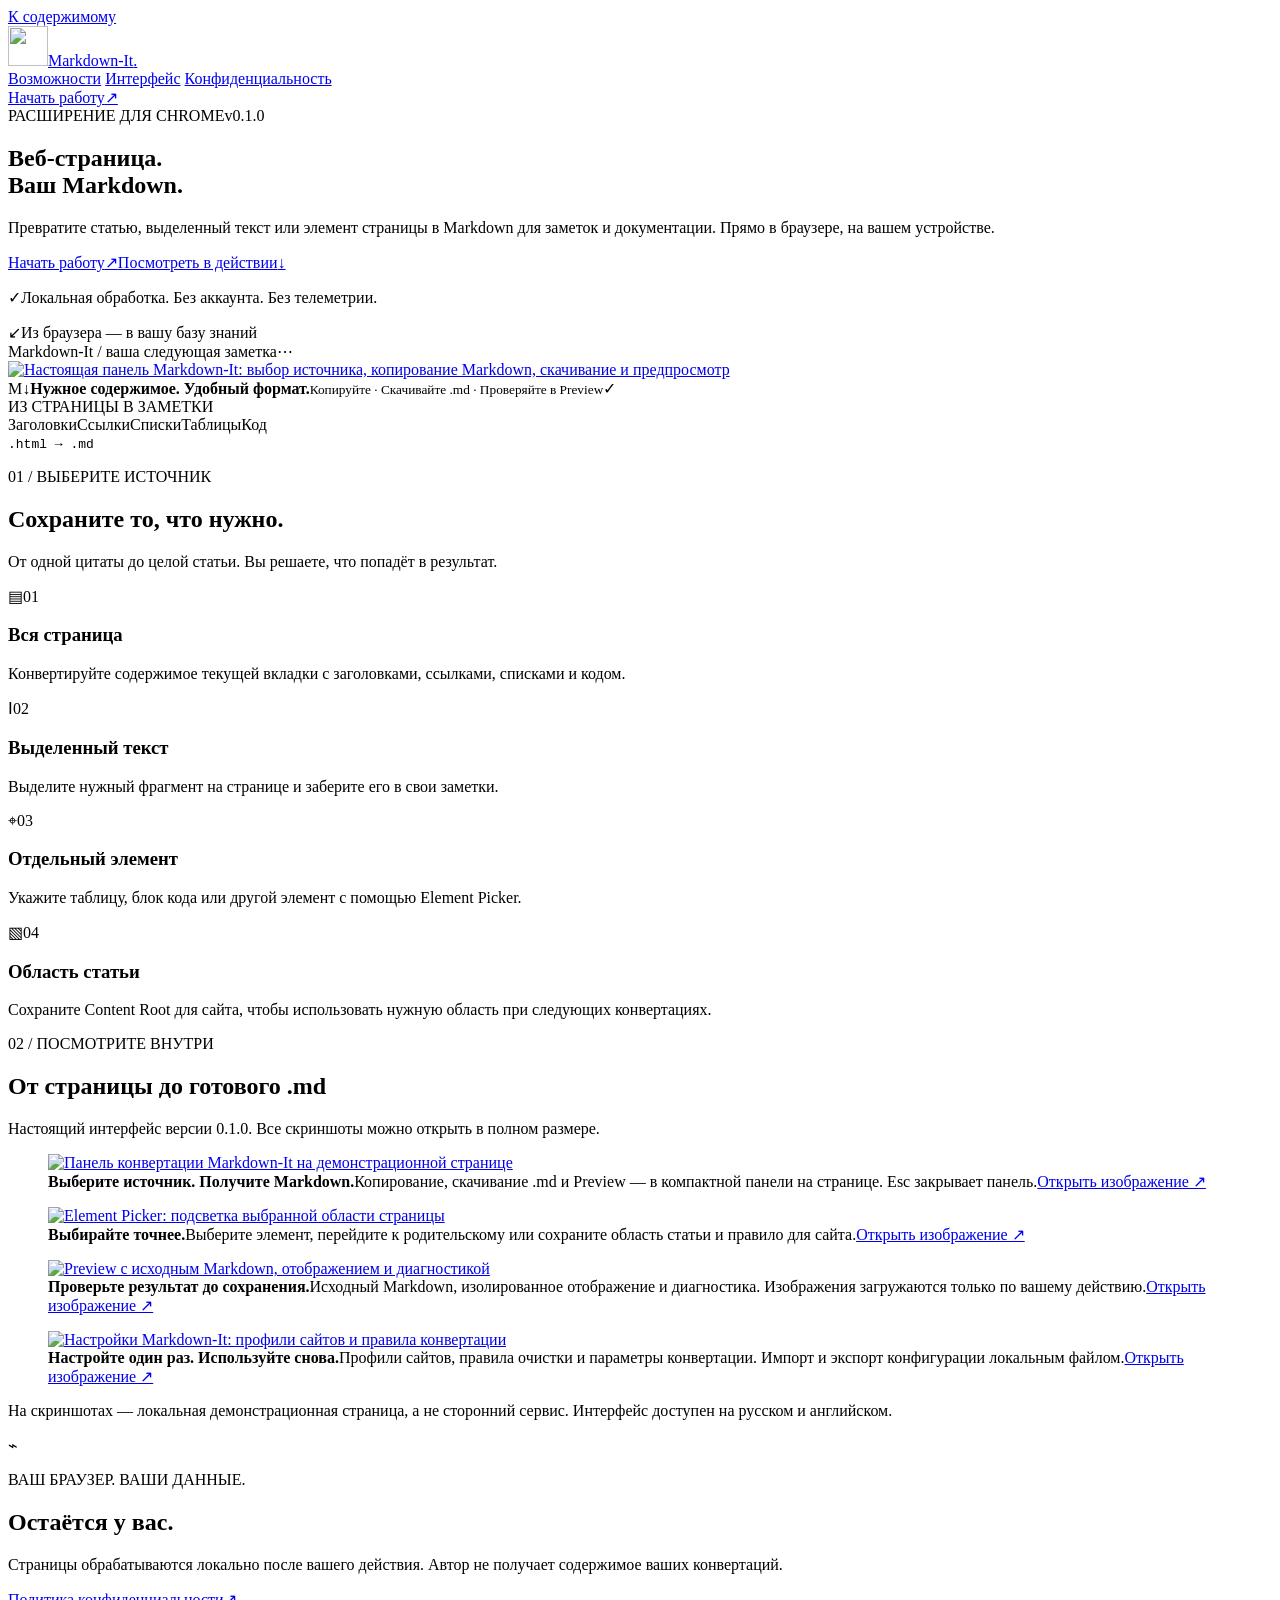
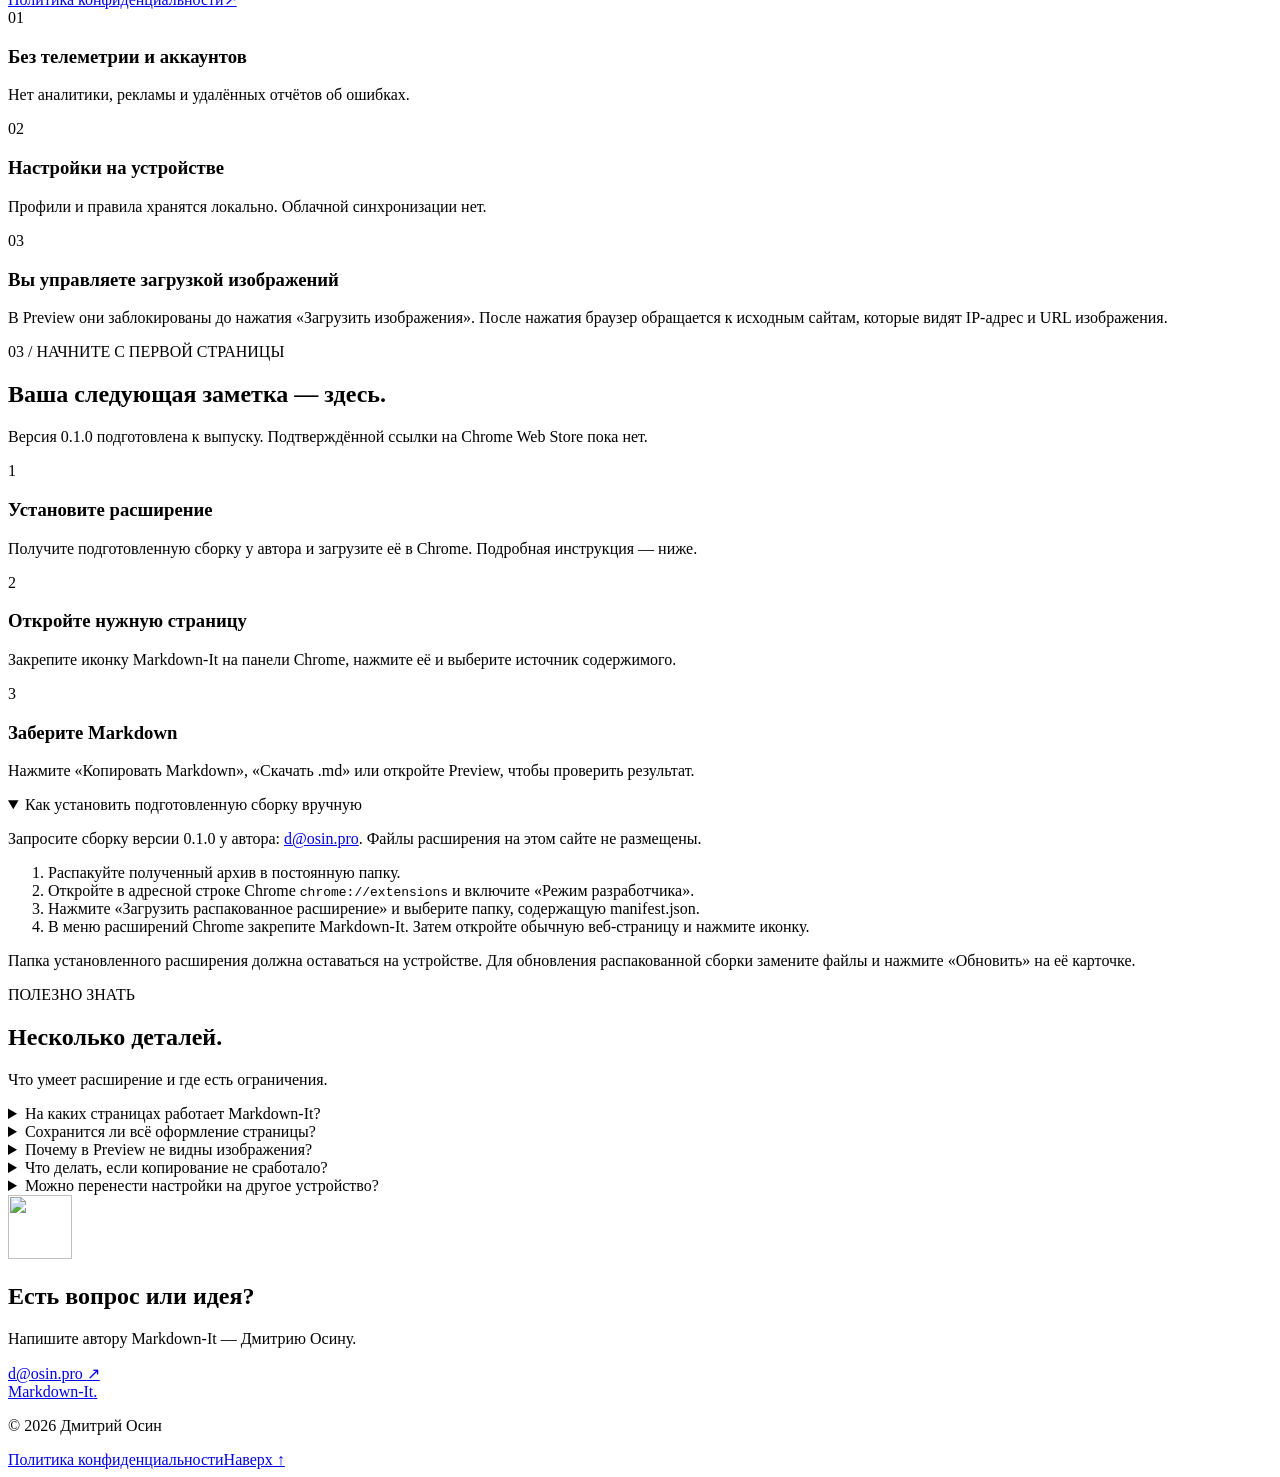
==== index.html @ b857418a "[+] first version" ====
<!doctype html>
<html lang="ru">
<head>
  <meta charset="utf-8">
  <meta name="viewport" content="width=device-width, initial-scale=1">
  <meta name="description" content="Markdown-It — Chrome-расширение для локального преобразования веб-страниц в Markdown. Выберите содержимое, скопируйте результат или сохраните .md.">
  <meta name="theme-color" content="#f9fafc">
  <meta name="color-scheme" content="light">
  <meta http-equiv="Content-Security-Policy" content="default-src 'self'; script-src 'self'; style-src 'self'; img-src 'self'; connect-src 'none'; object-src 'none'; base-uri 'none'; form-action 'none'">
  <meta name="referrer" content="no-referrer">
  <title>Markdown-It — веб-страницы в Markdown</title>
  <link rel="canonical" href="https://dmitry-osin.github.io/md-it/">
  <meta property="og:type" content="website">
  <meta property="og:site_name" content="Markdown-It">
  <meta property="og:title" content="Markdown-It — веб-страницы в Markdown">
  <meta property="og:description" content="Нужное содержимое страницы — в ваших заметках. Локально, по вашему действию, без телеметрии.">
  <meta property="og:url" content="https://dmitry-osin.github.io/md-it/">
  <meta property="og:locale" content="ru_RU">
  <meta property="og:locale:alternate" content="en_US">
  <meta property="og:image" content="https://dmitry-osin.github.io/md-it/assets/icon.png">
  <meta property="og:image:alt" content="Markdown-It">
  <meta name="twitter:card" content="summary">
  <link rel="icon" type="image/png" href="/md-it/assets/icon-128.png">
  <link rel="apple-touch-icon" href="/md-it/assets/icon-128.png">
  <link rel="stylesheet" href="/md-it/assets/site.css">
  <script src="/md-it/assets/site.js" defer></script>
</head>
<body data-page="home">
  <a class="skip-link" href="#main" data-ru="К содержимому" data-en="Skip to content">К содержимому</a>
  <header class="site-header wrap">
    <a class="brand" href="/md-it/" data-local-link><img src="/md-it/assets/icon-128.png" width="40" height="40" alt=""><span>Markdown-It<span class="brand-dot">.</span></span></a>
    <nav class="main-nav" aria-label="Основная навигация" data-aria-ru="Основная навигация" data-aria-en="Main navigation">
      <a href="#features" data-ru="Возможности" data-en="Features">Возможности</a>
      <a href="#interface" data-ru="Интерфейс" data-en="Interface">Интерфейс</a>
      <a href="/md-it/policy" data-local-link data-ru="Конфиденциальность" data-en="Privacy policy">Конфиденциальность</a>
    </nav>
    <div class="header-actions"><div class="language-switch" role="group" aria-label="Язык / Language" hidden><button type="button" data-language="ru" lang="ru" aria-pressed="true" aria-label="Русский">RU</button><button type="button" data-language="en" lang="en" aria-pressed="false" aria-label="English">EN</button></div><a class="button button-small header-cta" href="#install"><span data-ru="Начать работу" data-en="Get started">Начать работу</span><span aria-hidden="true">↗</span></a></div>
  </header>
  <main id="main" tabindex="-1">
    <section class="hero wrap" aria-labelledby="hero-title">
      <div class="hero-copy">
        <div class="eyebrow"><span class="status-dot" aria-hidden="true"></span><span data-ru="РАСШИРЕНИЕ ДЛЯ CHROME" data-en="CHROME EXTENSION">РАСШИРЕНИЕ ДЛЯ CHROME</span><span class="version">v0.1.0</span></div>
        <h1 id="hero-title"><span data-ru="Веб-страница." data-en="From web page.">Веб-страница.</span><br><span class="text-blue" data-ru="Ваш Markdown." data-en="To your Markdown.">Ваш Markdown.</span></h1>
        <p class="hero-description" data-ru="Превратите статью, выделенный текст или элемент страницы в Markdown для заметок и документации. Прямо в браузере, на вашем устройстве." data-en="Turn an article, a selected passage, or a page element into Markdown for your notes and documentation. Right in your browser, on your device.">Превратите статью, выделенный текст или элемент страницы в Markdown для заметок и документации. Прямо в браузере, на вашем устройстве.</p>
        <div class="hero-actions"><a class="button" href="#install"><span data-ru="Начать работу" data-en="Get started">Начать работу</span><span aria-hidden="true">↗</span></a><a class="text-link" href="#interface"><span data-ru="Посмотреть в действии" data-en="See how it works">Посмотреть в действии</span><span aria-hidden="true">↓</span></a></div>
        <p class="hero-note"><span aria-hidden="true">✓</span><span data-ru="Локальная обработка. Без аккаунта. Без телеметрии." data-en="Local processing. No account. No telemetry.">Локальная обработка. Без аккаунта. Без телеметрии.</span></p>
      </div>
      <div class="hero-visual">
        <div class="visual-label"><span aria-hidden="true">↙</span><span data-ru="Из браузера — в вашу базу знаний" data-en="From your browser to your knowledge base">Из браузера — в вашу базу знаний</span></div>
        <div class="browser-frame hero-frame"><div class="browser-top" aria-hidden="true"><span class="traffic"><i></i><i></i><i></i></span><span class="browser-address">Markdown-It / <span data-ru="ваша следующая заметка" data-en="your next note">ваша следующая заметка</span></span><span>⋯</span></div><a href="/md-it/assets/screenshots/ru/panel.png" data-shot-link="panel" class="screenshot-link" target="_blank" rel="noopener" aria-label="Открыть скриншот панели в полном размере" data-aria-ru="Открыть скриншот панели в полном размере" data-aria-en="Open the panel screenshot at full size"><img class="hero-shot" src="/md-it/assets/screenshots/ru/panel.png" data-shot="panel" width="1280" height="800" alt="Настоящая панель Markdown-It: выбор источника, копирование Markdown, скачивание и предпросмотр" data-alt-ru="Настоящая панель Markdown-It: выбор источника, копирование Markdown, скачивание и предпросмотр" data-alt-en="The real Markdown-It panel: source selection, Copy Markdown, Download, and Preview" fetchpriority="high"></a></div>
        <div class="output-tag"><span class="file-symbol" aria-hidden="true">M↓</span><span><strong data-ru="Нужное содержимое. Удобный формат." data-en="The content you need. A format you can use.">Нужное содержимое. Удобный формат.</strong><small data-ru="Копируйте · Скачивайте .md · Проверяйте в Preview" data-en="Copy · Download .md · Check in Preview">Копируйте · Скачивайте .md · Проверяйте в Preview</small></span><span class="tag-check" aria-hidden="true">✓</span></div>
      </div>
    </section>
    <div class="format-strip wrap"><span data-ru="ИЗ СТРАНИЦЫ В ЗАМЕТКИ" data-en="FROM PAGE TO NOTES">ИЗ СТРАНИЦЫ В ЗАМЕТКИ</span><div><span data-ru="Заголовки" data-en="Headings">Заголовки</span><span data-ru="Ссылки" data-en="Links">Ссылки</span><span data-ru="Списки" data-en="Lists">Списки</span><span data-ru="Таблицы" data-en="Tables">Таблицы</span><span data-ru="Код" data-en="Code">Код</span></div><code>.html <span aria-hidden="true">→</span> .md</code></div>

    <section class="section wrap" id="features" aria-labelledby="features-title">
      <div class="section-heading"><div><p class="eyebrow section-kicker" data-ru="01 / ВЫБЕРИТЕ ИСТОЧНИК" data-en="01 / CHOOSE YOUR SOURCE">01 / ВЫБЕРИТЕ ИСТОЧНИК</p><h2 id="features-title" data-ru="Сохраните то, что нужно." data-en="Keep what matters.">Сохраните то, что нужно.</h2></div><p data-ru="От одной цитаты до целой статьи. Вы решаете, что попадёт в результат." data-en="From a single quote to a whole article. You choose what makes it into the result.">От одной цитаты до целой статьи. Вы решаете, что попадёт в результат.</p></div>
      <div class="source-grid">
        <article class="source-item"><span class="source-icon" aria-hidden="true">▤</span><span class="item-number">01</span><h3 data-ru="Вся страница" data-en="The whole page">Вся страница</h3><p data-ru="Конвертируйте содержимое текущей вкладки с заголовками, ссылками, списками и кодом." data-en="Convert the current page, including headings, links, lists, and code.">Конвертируйте содержимое текущей вкладки с заголовками, ссылками, списками и кодом.</p></article>
        <article class="source-item"><span class="source-icon" aria-hidden="true">Ⅰ</span><span class="item-number">02</span><h3 data-ru="Выделенный текст" data-en="Selected text">Выделенный текст</h3><p data-ru="Выделите нужный фрагмент на странице и заберите его в свои заметки." data-en="Select a passage on the page and take it straight into your notes.">Выделите нужный фрагмент на странице и заберите его в свои заметки.</p></article>
        <article class="source-item"><span class="source-icon" aria-hidden="true">⌖</span><span class="item-number">03</span><h3 data-ru="Отдельный элемент" data-en="One element">Отдельный элемент</h3><p data-ru="Укажите таблицу, блок кода или другой элемент с помощью Element Picker." data-en="Point to a table, code block, or another element with the Element Picker.">Укажите таблицу, блок кода или другой элемент с помощью Element Picker.</p></article>
        <article class="source-item"><span class="source-icon" aria-hidden="true">▧</span><span class="item-number">04</span><h3 data-ru="Область статьи" data-en="The article area">Область статьи</h3><p data-ru="Сохраните Content Root для сайта, чтобы использовать нужную область при следующих конвертациях." data-en="Save a Content Root for a site and reuse that area in future conversions.">Сохраните Content Root для сайта, чтобы использовать нужную область при следующих конвертациях.</p></article>
      </div>
    </section>

    <section class="interface-section" id="interface" aria-labelledby="interface-title"><div class="wrap section">
      <div class="section-heading"><div><p class="eyebrow section-kicker" data-ru="02 / ПОСМОТРИТЕ ВНУТРИ" data-en="02 / TAKE A LOOK INSIDE">02 / ПОСМОТРИТЕ ВНУТРИ</p><h2 id="interface-title" data-ru="От страницы до готового .md" data-en="From a page to a ready-to-use .md">От страницы до готового .md</h2></div><p data-ru="Настоящий интерфейс версии 0.1.0. Все скриншоты можно открыть в полном размере." data-en="The actual version 0.1.0 interface. Open any screenshot to see it at full size.">Настоящий интерфейс версии 0.1.0. Все скриншоты можно открыть в полном размере.</p></div>
      <div class="demo-tabs" hidden aria-label="Скриншоты интерфейса" data-aria-ru="Скриншоты интерфейса" data-aria-en="Interface screenshots"><button id="tab-panel" type="button" data-demo="panel" aria-controls="demo-panel"><span>01</span> <span data-ru="Панель" data-en="Panel">Панель</span></button><button id="tab-picker" type="button" data-demo="picker" aria-controls="demo-picker"><span>02</span> <span>Element Picker</span></button><button id="tab-preview" type="button" data-demo="preview" aria-controls="demo-preview"><span>03</span> <span>Preview</span></button><button id="tab-options" type="button" data-demo="options" aria-controls="demo-options"><span>04</span> <span data-ru="Настройки" data-en="Settings">Настройки</span></button></div>
      <div class="demo-panels">
        <figure id="demo-panel" class="demo-panel" aria-labelledby="tab-panel"><a class="screenshot-link" href="/md-it/assets/screenshots/ru/panel.png" data-shot-link="panel" target="_blank" rel="noopener"><img src="/md-it/assets/screenshots/ru/panel.png" data-shot="panel" width="1280" height="800" alt="Панель конвертации Markdown-It на демонстрационной странице" data-alt-ru="Панель конвертации Markdown-It на демонстрационной странице" data-alt-en="Markdown-It conversion panel on the demonstration page" loading="lazy"></a><figcaption><strong data-ru="Выберите источник. Получите Markdown." data-en="Choose a source. Get your Markdown.">Выберите источник. Получите Markdown.</strong><span data-ru="Копирование, скачивание .md и Preview — в компактной панели на странице. Esc закрывает панель." data-en="Copy, Download .md, and Preview in a compact on-page panel. Press Esc to close it.">Копирование, скачивание .md и Preview — в компактной панели на странице. Esc закрывает панель.</span><a href="/md-it/assets/screenshots/ru/panel.png" data-shot-link="panel" target="_blank" rel="noopener" class="expand-label" data-ru="Открыть изображение ↗" data-en="Open image ↗">Открыть изображение ↗</a></figcaption></figure>
        <figure id="demo-picker" class="demo-panel" aria-labelledby="tab-picker"><a class="screenshot-link" href="/md-it/assets/screenshots/ru/picker.png" data-shot-link="picker" target="_blank" rel="noopener"><img src="/md-it/assets/screenshots/ru/picker.png" data-shot="picker" width="1280" height="800" alt="Element Picker: подсветка выбранной области страницы" data-alt-ru="Element Picker: подсветка выбранной области страницы" data-alt-en="Element Picker highlighting a selected page area" loading="lazy"></a><figcaption><strong data-ru="Выбирайте точнее." data-en="Make a precise selection.">Выбирайте точнее.</strong><span data-ru="Выберите элемент, перейдите к родительскому или сохраните область статьи и правило для сайта." data-en="Pick an element, move to its parent, or save an article area and a rule for the site.">Выберите элемент, перейдите к родительскому или сохраните область статьи и правило для сайта.</span><a href="/md-it/assets/screenshots/ru/picker.png" data-shot-link="picker" target="_blank" rel="noopener" class="expand-label" data-ru="Открыть изображение ↗" data-en="Open image ↗">Открыть изображение ↗</a></figcaption></figure>
        <figure id="demo-preview" class="demo-panel" aria-labelledby="tab-preview"><a class="screenshot-link" href="/md-it/assets/screenshots/ru/preview.png" data-shot-link="preview" target="_blank" rel="noopener"><img src="/md-it/assets/screenshots/ru/preview.png" data-shot="preview" width="1280" height="800" alt="Preview с исходным Markdown, отображением и диагностикой" data-alt-ru="Preview с исходным Markdown, отображением и диагностикой" data-alt-en="Preview with Markdown source, rendered view, and diagnostics" loading="lazy"></a><figcaption><strong data-ru="Проверьте результат до сохранения." data-en="Check the result before saving.">Проверьте результат до сохранения.</strong><span data-ru="Исходный Markdown, изолированное отображение и диагностика. Изображения загружаются только по вашему действию." data-en="Markdown source, an isolated rendered view, and diagnostics. Images load only when you request them.">Исходный Markdown, изолированное отображение и диагностика. Изображения загружаются только по вашему действию.</span><a href="/md-it/assets/screenshots/ru/preview.png" data-shot-link="preview" target="_blank" rel="noopener" class="expand-label" data-ru="Открыть изображение ↗" data-en="Open image ↗">Открыть изображение ↗</a></figcaption></figure>
        <figure id="demo-options" class="demo-panel" aria-labelledby="tab-options"><a class="screenshot-link" href="/md-it/assets/screenshots/ru/options.png" data-shot-link="options" target="_blank" rel="noopener"><img src="/md-it/assets/screenshots/ru/options.png" data-shot="options" width="1280" height="800" alt="Настройки Markdown-It: профили сайтов и правила конвертации" data-alt-ru="Настройки Markdown-It: профили сайтов и правила конвертации" data-alt-en="Markdown-It Settings: site profiles and conversion rules" loading="lazy"></a><figcaption><strong data-ru="Настройте один раз. Используйте снова." data-en="Set it up once. Use it again.">Настройте один раз. Используйте снова.</strong><span data-ru="Профили сайтов, правила очистки и параметры конвертации. Импорт и экспорт конфигурации локальным файлом." data-en="Site profiles, cleanup rules, and conversion preferences. Import and export your configuration as a local file.">Профили сайтов, правила очистки и параметры конвертации. Импорт и экспорт конфигурации локальным файлом.</span><a href="/md-it/assets/screenshots/ru/options.png" data-shot-link="options" target="_blank" rel="noopener" class="expand-label" data-ru="Открыть изображение ↗" data-en="Open image ↗">Открыть изображение ↗</a></figcaption></figure>
      </div>
      <p class="demo-note" data-ru="На скриншотах — локальная демонстрационная страница, а не сторонний сервис. Интерфейс доступен на русском и английском." data-en="Screenshots use a local demonstration page, not a third-party service. The interface is available in Russian and English.">На скриншотах — локальная демонстрационная страница, а не сторонний сервис. Интерфейс доступен на русском и английском.</p>
    </div></section>

    <section class="privacy-section wrap" aria-labelledby="privacy-title"><div class="privacy-intro"><span class="privacy-mark" aria-hidden="true">⌁</span><p class="eyebrow" data-ru="ВАШ БРАУЗЕР. ВАШИ ДАННЫЕ." data-en="YOUR BROWSER. YOUR DATA.">ВАШ БРАУЗЕР. ВАШИ ДАННЫЕ.</p><h2 id="privacy-title" data-ru="Остаётся у вас." data-en="It stays with you.">Остаётся у вас.</h2><p data-ru="Страницы обрабатываются локально после вашего действия. Автор не получает содержимое ваших конвертаций." data-en="Pages are processed locally after your action. The publisher does not receive the content you convert.">Страницы обрабатываются локально после вашего действия. Автор не получает содержимое ваших конвертаций.</p><a class="text-link" href="/md-it/policy" data-local-link><span data-ru="Политика конфиденциальности" data-en="Read the privacy policy">Политика конфиденциальности</span><span aria-hidden="true">↗</span></a></div><div class="privacy-facts"><article><span aria-hidden="true">01</span><div><h3 data-ru="Без телеметрии и аккаунтов" data-en="No telemetry or accounts">Без телеметрии и аккаунтов</h3><p data-ru="Нет аналитики, рекламы и удалённых отчётов об ошибках." data-en="No analytics, advertising, or remote error reporting.">Нет аналитики, рекламы и удалённых отчётов об ошибках.</p></div></article><article><span aria-hidden="true">02</span><div><h3 data-ru="Настройки на устройстве" data-en="Settings on your device">Настройки на устройстве</h3><p data-ru="Профили и правила хранятся локально. Облачной синхронизации нет." data-en="Profiles and rules are stored locally. There is no cloud sync.">Профили и правила хранятся локально. Облачной синхронизации нет.</p></div></article><article><span aria-hidden="true">03</span><div><h3 data-ru="Вы управляете загрузкой изображений" data-en="You control image loading">Вы управляете загрузкой изображений</h3><p data-ru="В Preview они заблокированы до нажатия «Загрузить изображения». После нажатия браузер обращается к исходным сайтам, которые видят IP-адрес и URL изображения." data-en="In Preview, images are blocked until you click Load images. Your browser then contacts their original hosts, which see your IP address and the image URL.">В Preview они заблокированы до нажатия «Загрузить изображения». После нажатия браузер обращается к исходным сайтам, которые видят IP-адрес и URL изображения.</p></div></article></div></section>

    <section class="section wrap" id="install" aria-labelledby="install-title"><div class="section-heading"><div><p class="eyebrow section-kicker" data-ru="03 / НАЧНИТЕ С ПЕРВОЙ СТРАНИЦЫ" data-en="03 / START WITH YOUR FIRST PAGE">03 / НАЧНИТЕ С ПЕРВОЙ СТРАНИЦЫ</p><h2 id="install-title" data-ru="Ваша следующая заметка — здесь." data-en="Your next note starts here.">Ваша следующая заметка — здесь.</h2></div><p data-ru="Версия 0.1.0 подготовлена к выпуску. Подтверждённой ссылки на Chrome Web Store пока нет." data-en="Version 0.1.0 is prepared for release. A verified Chrome Web Store link is not available yet.">Версия 0.1.0 подготовлена к выпуску. Подтверждённой ссылки на Chrome Web Store пока нет.</p></div>
      <div class="steps"><article><span class="step-number">1</span><h3 data-ru="Установите расширение" data-en="Install the extension">Установите расширение</h3><p data-ru="Получите подготовленную сборку у автора и загрузите её в Chrome. Подробная инструкция — ниже." data-en="Get the prepared build from the publisher and load it into Chrome. Follow the instructions below.">Получите подготовленную сборку у автора и загрузите её в Chrome. Подробная инструкция — ниже.</p></article><article><span class="step-number">2</span><h3 data-ru="Откройте нужную страницу" data-en="Open a web page">Откройте нужную страницу</h3><p data-ru="Закрепите иконку Markdown-It на панели Chrome, нажмите её и выберите источник содержимого." data-en="Pin Markdown-It to the Chrome toolbar, click its icon, and choose a content source.">Закрепите иконку Markdown-It на панели Chrome, нажмите её и выберите источник содержимого.</p></article><article><span class="step-number">3</span><h3 data-ru="Заберите Markdown" data-en="Take your Markdown">Заберите Markdown</h3><p data-ru="Нажмите «Копировать Markdown», «Скачать .md» или откройте Preview, чтобы проверить результат." data-en="Choose Copy Markdown, Download .md, or open Preview to inspect the result.">Нажмите «Копировать Markdown», «Скачать .md» или откройте Preview, чтобы проверить результат.</p></article></div>
      <details class="install-details" open><summary data-ru="Как установить подготовленную сборку вручную" data-en="How to install the prepared build manually">Как установить подготовленную сборку вручную</summary><div class="details-body"><p><span data-ru="Запросите сборку версии 0.1.0 у автора: " data-en="Request the version 0.1.0 build from the publisher: ">Запросите сборку версии 0.1.0 у автора: </span><a href="mailto:d@osin.pro">d@osin.pro</a><span data-ru=". Файлы расширения на этом сайте не размещены." data-en=". Extension files are not hosted on this site.">. Файлы расширения на этом сайте не размещены.</span></p><ol><li data-ru="Распакуйте полученный архив в постоянную папку." data-en="Extract the archive into a permanent folder.">Распакуйте полученный архив в постоянную папку.</li><li><span data-ru="Откройте в адресной строке Chrome " data-en="Enter this in the Chrome address bar: ">Откройте в адресной строке Chrome </span><code>chrome://extensions</code><span data-ru=" и включите «Режим разработчика»." data-en=" and enable Developer mode."> и включите «Режим разработчика».</span></li><li data-ru="Нажмите «Загрузить распакованное расширение» и выберите папку, содержащую manifest.json." data-en="Click Load unpacked and select the folder containing manifest.json.">Нажмите «Загрузить распакованное расширение» и выберите папку, содержащую manifest.json.</li><li data-ru="В меню расширений Chrome закрепите Markdown-It. Затем откройте обычную веб-страницу и нажмите иконку." data-en="Pin Markdown-It in the Chrome extensions menu. Then open a regular web page and click its icon.">В меню расширений Chrome закрепите Markdown-It. Затем откройте обычную веб-страницу и нажмите иконку.</li></ol><p class="muted" data-ru="Папка установленного расширения должна оставаться на устройстве. Для обновления распакованной сборки замените файлы и нажмите «Обновить» на её карточке." data-en="Keep the installed extension folder on your device. To update an unpacked build, replace its files and click Reload on its extension card.">Папка установленного расширения должна оставаться на устройстве. Для обновления распакованной сборки замените файлы и нажмите «Обновить» на её карточке.</p></div></details>
    </section>

    <section class="faq-section wrap section" aria-labelledby="faq-title"><div><p class="eyebrow section-kicker" data-ru="ПОЛЕЗНО ЗНАТЬ" data-en="GOOD TO KNOW">ПОЛЕЗНО ЗНАТЬ</p><h2 id="faq-title" data-ru="Несколько деталей." data-en="A few things to know.">Несколько деталей.</h2><p class="muted" data-ru="Что умеет расширение и где есть ограничения." data-en="What the extension can do, and where it has limits.">Что умеет расширение и где есть ограничения.</p></div><div class="faq-list">
      <details><summary data-ru="На каких страницах работает Markdown-It?" data-en="Which pages does Markdown-It work on?">На каких страницах работает Markdown-It?</summary><div class="details-body"><p data-ru="На обычных веб-страницах, к которым Chrome разрешает доступ после нажатия иконки. На защищённых страницах браузера, например chrome://, конвертация недоступна. Содержимое документов во вложенных iframe не читается." data-en="On regular web pages where Chrome allows access after you click the icon. Protected browser pages such as chrome:// cannot be converted. Documents inside embedded iframes are not read.">На обычных веб-страницах, к которым Chrome разрешает доступ после нажатия иконки. На защищённых страницах браузера, например chrome://, конвертация недоступна. Содержимое документов во вложенных iframe не читается.</p></div></details>
      <details><summary data-ru="Сохранится ли всё оформление страницы?" data-en="Will all page formatting be preserved?">Сохранится ли всё оформление страницы?</summary><div class="details-body"><p data-ru="Markdown сохраняет структуру содержимого, а не точный внешний вид сайта. Поддерживаются заголовки, ссылки, списки, код и таблицы. Сложные таблицы и неподдерживаемое оформление могут использовать очищенный HTML; особенности конвертации отражаются в диагностике. Правила сайта могут требовать обновления после изменения его вёрстки." data-en="Markdown preserves content structure rather than the exact appearance of a site. Headings, links, lists, code, and tables are supported. Complex tables and unsupported formatting may use sanitized HTML; diagnostics describe conversion issues. Site rules may need updating when a site's layout changes.">Markdown сохраняет структуру содержимого, а не точный внешний вид сайта. Поддерживаются заголовки, ссылки, списки, код и таблицы. Сложные таблицы и неподдерживаемое оформление могут использовать очищенный HTML; особенности конвертации отражаются в диагностике. Правила сайта могут требовать обновления после изменения его вёрстки.</p></div></details>
      <details><summary data-ru="Почему в Preview не видны изображения?" data-en="Why are images hidden in Preview?">Почему в Preview не видны изображения?</summary><div class="details-body"><p data-ru="Удалённые изображения заблокированы по умолчанию. Нажмите «Загрузить изображения», чтобы разрешить запросы к их исходным сайтам только в текущем Preview. Эти сайты получают обычные данные запроса, включая ваш IP-адрес и URL изображения; referrer не отправляется." data-en="Remote images are blocked by default. Click Load images to allow requests to their original hosts for the current Preview only. Those hosts receive ordinary request data, including your IP address and the image URL; no referrer is sent.">Удалённые изображения заблокированы по умолчанию. Нажмите «Загрузить изображения», чтобы разрешить запросы к их исходным сайтам только в текущем Preview. Эти сайты получают обычные данные запроса, включая ваш IP-адрес и URL изображения; referrer не отправляется.</p></div></details>
      <details><summary data-ru="Что делать, если копирование не сработало?" data-en="What if copying fails?">Что делать, если копирование не сработало?</summary><div class="details-body"><p data-ru="Браузер может отказать в доступе к системному буферу обмена. Откройте Preview для проверки результата или воспользуйтесь «Скачать .md»." data-en="The browser may refuse access to the system clipboard. Open Preview to inspect the result or use Download .md.">Браузер может отказать в доступе к системному буферу обмена. Откройте Preview для проверки результата или воспользуйтесь «Скачать .md».</p></div></details>
      <details><summary data-ru="Можно перенести настройки на другое устройство?" data-en="Can I move settings to another device?">Можно перенести настройки на другое устройство?</summary><div class="details-body"><p data-ru="Да, экспортируйте конфигурацию локальным файлом и импортируйте её на другом устройстве. Автоматической облачной синхронизации и фонового обхода сайтов нет. Расширение работает с выбранной вами текущей страницей по вашему действию." data-en="Yes. Export your configuration as a local file and import it on another device. There is no automatic cloud sync or background crawling. The extension works on the current page you choose, when you request it.">Да, экспортируйте конфигурацию локальным файлом и импортируйте её на другом устройстве. Автоматической облачной синхронизации и фонового обхода сайтов нет. Расширение работает с выбранной вами текущей страницей по вашему действию.</p></div></details>
    </div></section>
    <section class="contact-section wrap"><img src="/md-it/assets/icon-128.png" width="64" height="64" alt="" loading="lazy"><div><h2 data-ru="Есть вопрос или идея?" data-en="A question or an idea?">Есть вопрос или идея?</h2><p data-ru="Напишите автору Markdown-It — Дмитрию Осину." data-en="Get in touch with Dmitry Osin, the publisher of Markdown-It.">Напишите автору Markdown-It — Дмитрию Осину.</p></div><a class="text-link" href="mailto:d@osin.pro">d@osin.pro <span aria-hidden="true">↗</span></a></section>
  </main>
  <footer class="site-footer wrap"><a class="brand" href="/md-it/" data-local-link><span>Markdown-It<span class="brand-dot">.</span></span></a><p data-ru="© 2026 Дмитрий Осин" data-en="© 2026 Dmitry Osin">© 2026 Дмитрий Осин</p><a href="/md-it/policy" data-local-link data-ru="Политика конфиденциальности" data-en="Privacy policy">Политика конфиденциальности</a><a href="#main" data-ru="Наверх ↑" data-en="Back to top ↑">Наверх ↑</a></footer>
</body>
</html>
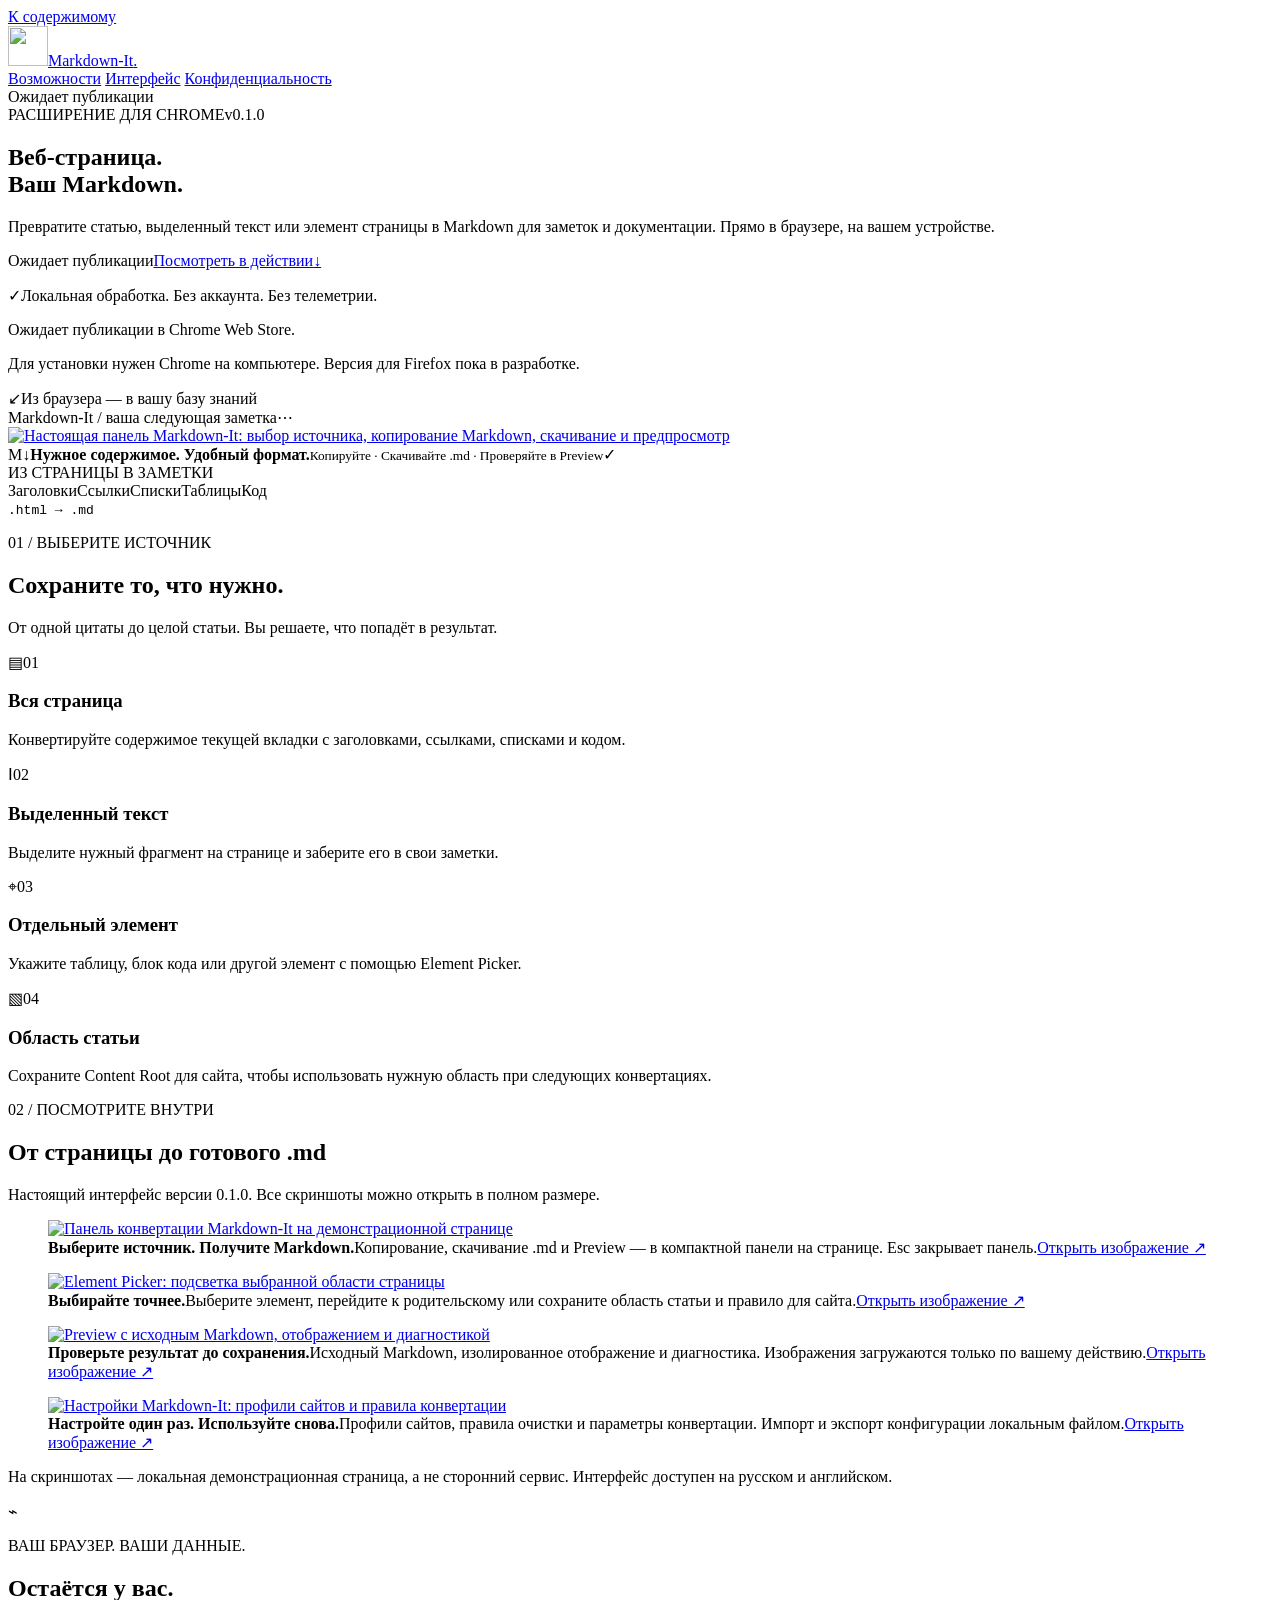
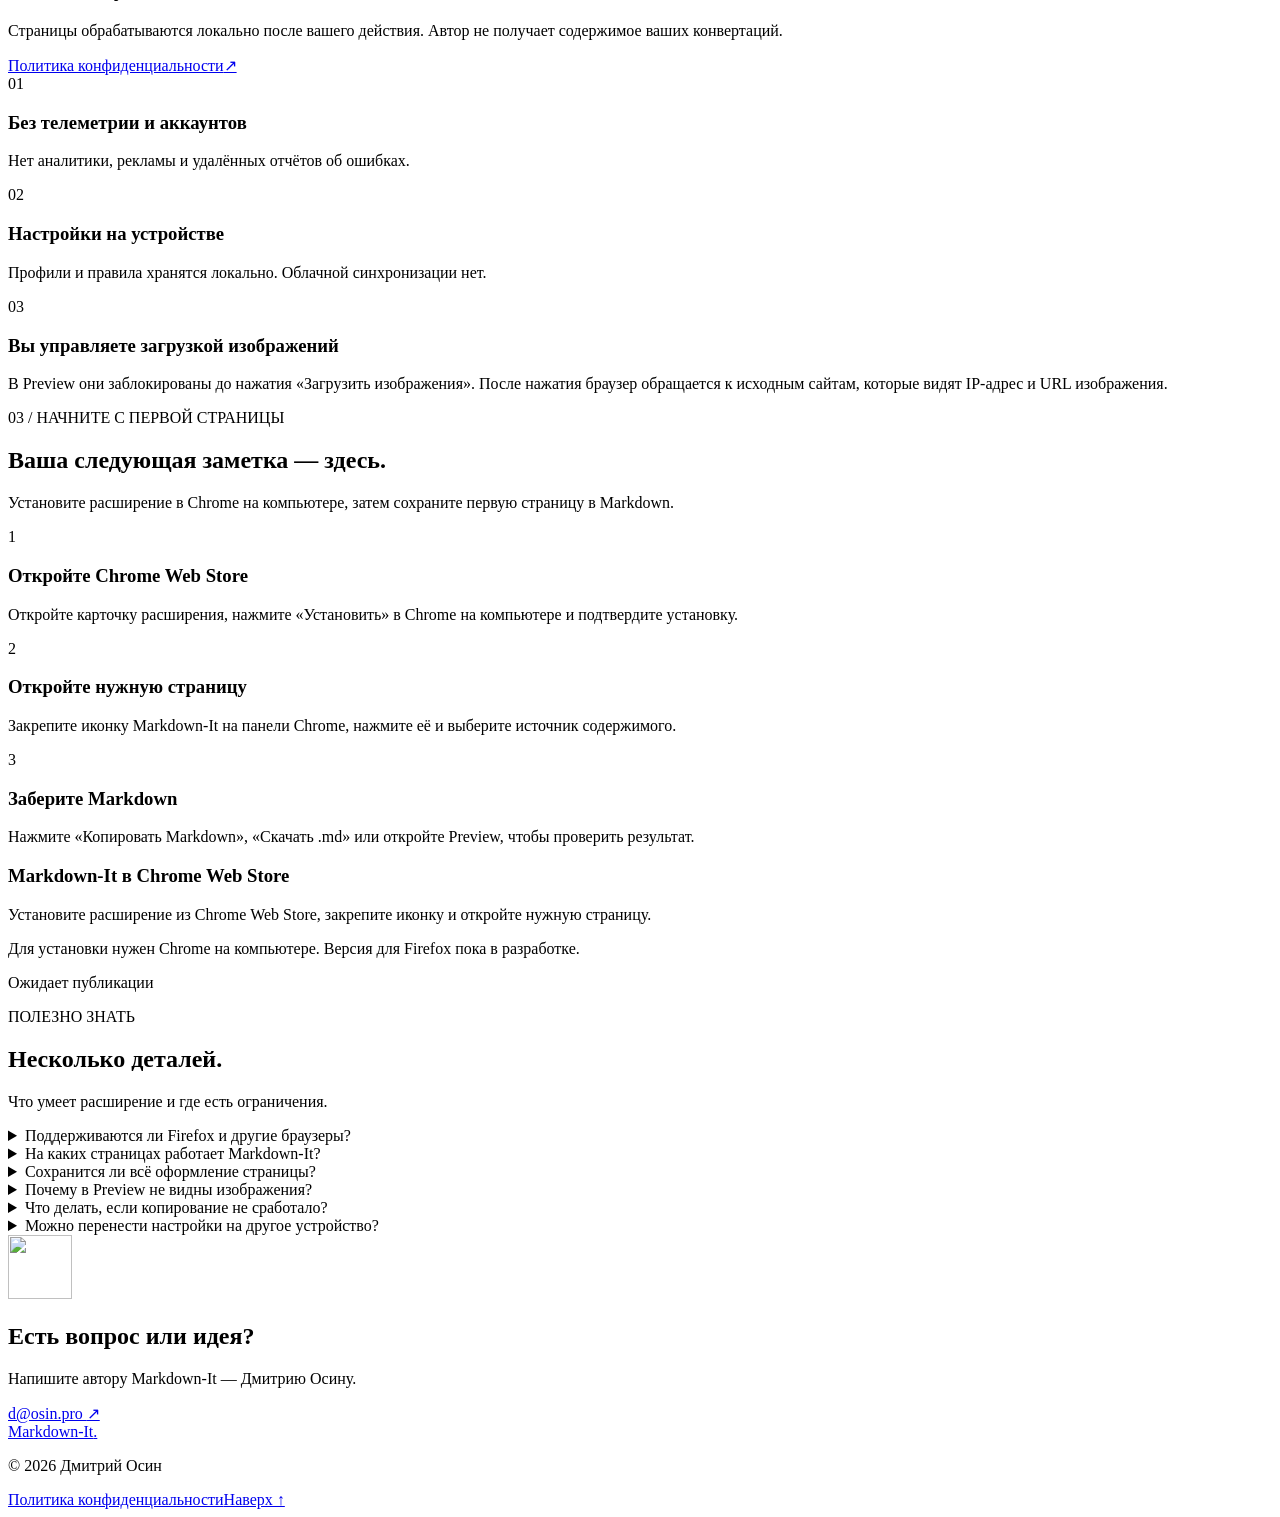
==== commit 4f04cb43: "[+] link to extension" ====
--- a/index.html
+++ b/index.html
@@ -6,7 +6,7 @@
   <meta name="description" content="Markdown-It — Chrome-расширение для локального преобразования веб-страниц в Markdown. Выберите содержимое, скопируйте результат или сохраните .md.">
   <meta name="theme-color" content="#f9fafc">
   <meta name="color-scheme" content="light">
-  <meta http-equiv="Content-Security-Policy" content="default-src 'self'; script-src 'self'; style-src 'self'; img-src 'self'; connect-src 'none'; object-src 'none'; base-uri 'none'; form-action 'none'">
+  <meta http-equiv="Content-Security-Policy" content="default-src 'self'; script-src 'self'; style-src 'self'; img-src 'self'; connect-src 'self'; object-src 'none'; base-uri 'none'; form-action 'none'">
   <meta name="referrer" content="no-referrer">
   <title>Markdown-It — веб-страницы в Markdown</title>
   <link rel="canonical" href="https://dmitry-osin.github.io/md-it/">
@@ -34,7 +34,7 @@
       <a href="#interface" data-ru="Интерфейс" data-en="Interface">Интерфейс</a>
       <a href="/md-it/policy" data-local-link data-ru="Конфиденциальность" data-en="Privacy policy">Конфиденциальность</a>
     </nav>
-    <div class="header-actions"><div class="language-switch" role="group" aria-label="Язык / Language" hidden><button type="button" data-language="ru" lang="ru" aria-pressed="true" aria-label="Русский">RU</button><button type="button" data-language="en" lang="en" aria-pressed="false" aria-label="English">EN</button></div><a class="button button-small header-cta" href="#install"><span data-ru="Начать работу" data-en="Get started">Начать работу</span><span aria-hidden="true">↗</span></a></div>
+    <div class="header-actions"><div class="language-switch" role="group" aria-label="Язык / Language" hidden><button type="button" data-language="ru" lang="ru" aria-pressed="true" aria-label="Русский">RU</button><button type="button" data-language="en" lang="en" aria-pressed="false" aria-label="English">EN</button></div><span class="pending-store pending-store-small header-cta" data-store-pending data-ru="Ожидает публикации" data-en="Awaiting publication">Ожидает публикации</span><a class="button button-small header-cta" href="https://chromewebstore.google.com/detail/pbajjhnmfaopgjblomoecaaokihjajli" rel="noopener" data-store-link hidden><span data-install-label data-ru="Установить в Chrome" data-en="Add to Chrome">Установить в Chrome</span><span aria-hidden="true">↗</span></a></div>
   </header>
   <main id="main" tabindex="-1">
     <section class="hero wrap" aria-labelledby="hero-title">
@@ -42,8 +42,11 @@
         <div class="eyebrow"><span class="status-dot" aria-hidden="true"></span><span data-ru="РАСШИРЕНИЕ ДЛЯ CHROME" data-en="CHROME EXTENSION">РАСШИРЕНИЕ ДЛЯ CHROME</span><span class="version">v0.1.0</span></div>
         <h1 id="hero-title"><span data-ru="Веб-страница." data-en="From web page.">Веб-страница.</span><br><span class="text-blue" data-ru="Ваш Markdown." data-en="To your Markdown.">Ваш Markdown.</span></h1>
         <p class="hero-description" data-ru="Превратите статью, выделенный текст или элемент страницы в Markdown для заметок и документации. Прямо в браузере, на вашем устройстве." data-en="Turn an article, a selected passage, or a page element into Markdown for your notes and documentation. Right in your browser, on your device.">Превратите статью, выделенный текст или элемент страницы в Markdown для заметок и документации. Прямо в браузере, на вашем устройстве.</p>
-        <div class="hero-actions"><a class="button" href="#install"><span data-ru="Начать работу" data-en="Get started">Начать работу</span><span aria-hidden="true">↗</span></a><a class="text-link" href="#interface"><span data-ru="Посмотреть в действии" data-en="See how it works">Посмотреть в действии</span><span aria-hidden="true">↓</span></a></div>
+        <div class="hero-actions"><span class="pending-store" data-store-pending data-ru="Ожидает публикации" data-en="Awaiting publication">Ожидает публикации</span><a class="button" href="https://chromewebstore.google.com/detail/pbajjhnmfaopgjblomoecaaokihjajli" rel="noopener" data-store-link hidden aria-describedby="store-status hero-browser-note"><span data-install-label data-ru="Установить в Chrome" data-en="Add to Chrome">Установить в Chrome</span><span aria-hidden="true">↗</span></a><a class="text-link" href="#interface"><span data-ru="Посмотреть в действии" data-en="See how it works">Посмотреть в действии</span><span aria-hidden="true">↓</span></a></div>
         <p class="hero-note"><span aria-hidden="true">✓</span><span data-ru="Локальная обработка. Без аккаунта. Без телеметрии." data-en="Local processing. No account. No telemetry.">Локальная обработка. Без аккаунта. Без телеметрии.</span></p>
+
+        <p class="store-status" id="store-status" data-store-status role="status" data-ru="Ожидает публикации в Chrome Web Store." data-en="Awaiting publication in the Chrome Web Store.">Ожидает публикации в Chrome Web Store.</p>
+        <p class="browser-note" id="hero-browser-note" data-browser-note data-ru="Для установки нужен Chrome на компьютере. Версия для Firefox пока в разработке." data-en="Installation requires desktop Chrome. The Firefox version is still in development.">Для установки нужен Chrome на компьютере. Версия для Firefox пока в разработке.</p>
       </div>
       <div class="hero-visual">
         <div class="visual-label"><span aria-hidden="true">↙</span><span data-ru="Из браузера — в вашу базу знаний" data-en="From your browser to your knowledge base">Из браузера — в вашу базу знаний</span></div>
@@ -77,12 +80,18 @@
 
     <section class="privacy-section wrap" aria-labelledby="privacy-title"><div class="privacy-intro"><span class="privacy-mark" aria-hidden="true">⌁</span><p class="eyebrow" data-ru="ВАШ БРАУЗЕР. ВАШИ ДАННЫЕ." data-en="YOUR BROWSER. YOUR DATA.">ВАШ БРАУЗЕР. ВАШИ ДАННЫЕ.</p><h2 id="privacy-title" data-ru="Остаётся у вас." data-en="It stays with you.">Остаётся у вас.</h2><p data-ru="Страницы обрабатываются локально после вашего действия. Автор не получает содержимое ваших конвертаций." data-en="Pages are processed locally after your action. The publisher does not receive the content you convert.">Страницы обрабатываются локально после вашего действия. Автор не получает содержимое ваших конвертаций.</p><a class="text-link" href="/md-it/policy" data-local-link><span data-ru="Политика конфиденциальности" data-en="Read the privacy policy">Политика конфиденциальности</span><span aria-hidden="true">↗</span></a></div><div class="privacy-facts"><article><span aria-hidden="true">01</span><div><h3 data-ru="Без телеметрии и аккаунтов" data-en="No telemetry or accounts">Без телеметрии и аккаунтов</h3><p data-ru="Нет аналитики, рекламы и удалённых отчётов об ошибках." data-en="No analytics, advertising, or remote error reporting.">Нет аналитики, рекламы и удалённых отчётов об ошибках.</p></div></article><article><span aria-hidden="true">02</span><div><h3 data-ru="Настройки на устройстве" data-en="Settings on your device">Настройки на устройстве</h3><p data-ru="Профили и правила хранятся локально. Облачной синхронизации нет." data-en="Profiles and rules are stored locally. There is no cloud sync.">Профили и правила хранятся локально. Облачной синхронизации нет.</p></div></article><article><span aria-hidden="true">03</span><div><h3 data-ru="Вы управляете загрузкой изображений" data-en="You control image loading">Вы управляете загрузкой изображений</h3><p data-ru="В Preview они заблокированы до нажатия «Загрузить изображения». После нажатия браузер обращается к исходным сайтам, которые видят IP-адрес и URL изображения." data-en="In Preview, images are blocked until you click Load images. Your browser then contacts their original hosts, which see your IP address and the image URL.">В Preview они заблокированы до нажатия «Загрузить изображения». После нажатия браузер обращается к исходным сайтам, которые видят IP-адрес и URL изображения.</p></div></article></div></section>
 
-    <section class="section wrap" id="install" aria-labelledby="install-title"><div class="section-heading"><div><p class="eyebrow section-kicker" data-ru="03 / НАЧНИТЕ С ПЕРВОЙ СТРАНИЦЫ" data-en="03 / START WITH YOUR FIRST PAGE">03 / НАЧНИТЕ С ПЕРВОЙ СТРАНИЦЫ</p><h2 id="install-title" data-ru="Ваша следующая заметка — здесь." data-en="Your next note starts here.">Ваша следующая заметка — здесь.</h2></div><p data-ru="Версия 0.1.0 подготовлена к выпуску. Подтверждённой ссылки на Chrome Web Store пока нет." data-en="Version 0.1.0 is prepared for release. A verified Chrome Web Store link is not available yet.">Версия 0.1.0 подготовлена к выпуску. Подтверждённой ссылки на Chrome Web Store пока нет.</p></div>
-      <div class="steps"><article><span class="step-number">1</span><h3 data-ru="Установите расширение" data-en="Install the extension">Установите расширение</h3><p data-ru="Получите подготовленную сборку у автора и загрузите её в Chrome. Подробная инструкция — ниже." data-en="Get the prepared build from the publisher and load it into Chrome. Follow the instructions below.">Получите подготовленную сборку у автора и загрузите её в Chrome. Подробная инструкция — ниже.</p></article><article><span class="step-number">2</span><h3 data-ru="Откройте нужную страницу" data-en="Open a web page">Откройте нужную страницу</h3><p data-ru="Закрепите иконку Markdown-It на панели Chrome, нажмите её и выберите источник содержимого." data-en="Pin Markdown-It to the Chrome toolbar, click its icon, and choose a content source.">Закрепите иконку Markdown-It на панели Chrome, нажмите её и выберите источник содержимого.</p></article><article><span class="step-number">3</span><h3 data-ru="Заберите Markdown" data-en="Take your Markdown">Заберите Markdown</h3><p data-ru="Нажмите «Копировать Markdown», «Скачать .md» или откройте Preview, чтобы проверить результат." data-en="Choose Copy Markdown, Download .md, or open Preview to inspect the result.">Нажмите «Копировать Markdown», «Скачать .md» или откройте Preview, чтобы проверить результат.</p></article></div>
-      <details class="install-details" open><summary data-ru="Как установить подготовленную сборку вручную" data-en="How to install the prepared build manually">Как установить подготовленную сборку вручную</summary><div class="details-body"><p><span data-ru="Запросите сборку версии 0.1.0 у автора: " data-en="Request the version 0.1.0 build from the publisher: ">Запросите сборку версии 0.1.0 у автора: </span><a href="mailto:d@osin.pro">d@osin.pro</a><span data-ru=". Файлы расширения на этом сайте не размещены." data-en=". Extension files are not hosted on this site.">. Файлы расширения на этом сайте не размещены.</span></p><ol><li data-ru="Распакуйте полученный архив в постоянную папку." data-en="Extract the archive into a permanent folder.">Распакуйте полученный архив в постоянную папку.</li><li><span data-ru="Откройте в адресной строке Chrome " data-en="Enter this in the Chrome address bar: ">Откройте в адресной строке Chrome </span><code>chrome://extensions</code><span data-ru=" и включите «Режим разработчика»." data-en=" and enable Developer mode."> и включите «Режим разработчика».</span></li><li data-ru="Нажмите «Загрузить распакованное расширение» и выберите папку, содержащую manifest.json." data-en="Click Load unpacked and select the folder containing manifest.json.">Нажмите «Загрузить распакованное расширение» и выберите папку, содержащую manifest.json.</li><li data-ru="В меню расширений Chrome закрепите Markdown-It. Затем откройте обычную веб-страницу и нажмите иконку." data-en="Pin Markdown-It in the Chrome extensions menu. Then open a regular web page and click its icon.">В меню расширений Chrome закрепите Markdown-It. Затем откройте обычную веб-страницу и нажмите иконку.</li></ol><p class="muted" data-ru="Папка установленного расширения должна оставаться на устройстве. Для обновления распакованной сборки замените файлы и нажмите «Обновить» на её карточке." data-en="Keep the installed extension folder on your device. To update an unpacked build, replace its files and click Reload on its extension card.">Папка установленного расширения должна оставаться на устройстве. Для обновления распакованной сборки замените файлы и нажмите «Обновить» на её карточке.</p></div></details>
+    <section class="section wrap" id="install" aria-labelledby="install-title">
+      <div class="section-heading"><div><p class="eyebrow section-kicker" data-ru="03 / НАЧНИТЕ С ПЕРВОЙ СТРАНИЦЫ" data-en="03 / START WITH YOUR FIRST PAGE">03 / НАЧНИТЕ С ПЕРВОЙ СТРАНИЦЫ</p><h2 id="install-title" data-ru="Ваша следующая заметка — здесь." data-en="Your next note starts here.">Ваша следующая заметка — здесь.</h2></div><p data-ru="Установите расширение в Chrome на компьютере, затем сохраните первую страницу в Markdown." data-en="Install the extension in desktop Chrome, then save your first page as Markdown.">Установите расширение в Chrome на компьютере, затем сохраните первую страницу в Markdown.</p></div>
+      <div class="steps">
+        <article><span class="step-number">1</span><h3 data-ru="Откройте Chrome Web Store" data-en="Open the Chrome Web Store">Откройте Chrome Web Store</h3><p data-ru="Откройте карточку расширения, нажмите «Установить» в Chrome на компьютере и подтвердите установку." data-en="Open the extension listing, click Add to Chrome in desktop Chrome, and confirm the installation.">Откройте карточку расширения, нажмите «Установить» в Chrome на компьютере и подтвердите установку.</p></article>
+        <article><span class="step-number">2</span><h3 data-ru="Откройте нужную страницу" data-en="Open a web page">Откройте нужную страницу</h3><p data-ru="Закрепите иконку Markdown-It на панели Chrome, нажмите её и выберите источник содержимого." data-en="Pin Markdown-It to the Chrome toolbar, click its icon, and choose a content source.">Закрепите иконку Markdown-It на панели Chrome, нажмите её и выберите источник содержимого.</p></article>
+        <article><span class="step-number">3</span><h3 data-ru="Заберите Markdown" data-en="Take your Markdown">Заберите Markdown</h3><p data-ru="Нажмите «Копировать Markdown», «Скачать .md» или откройте Preview, чтобы проверить результат." data-en="Choose Copy Markdown, Download .md, or open Preview to inspect the result.">Нажмите «Копировать Markdown», «Скачать .md» или откройте Preview, чтобы проверить результат.</p></article>
+      </div>
+      <div class="store-install"><div><h3 data-ru="Markdown-It в Chrome Web Store" data-en="Markdown-It in the Chrome Web Store">Markdown-It в Chrome Web Store</h3><p data-ru="Установите расширение из Chrome Web Store, закрепите иконку и откройте нужную страницу." data-en="Install the extension from the Chrome Web Store, pin its icon, and open a web page.">Установите расширение из Chrome Web Store, закрепите иконку и откройте нужную страницу.</p><p class="browser-note" id="install-browser-note" data-browser-note data-ru="Для установки нужен Chrome на компьютере. Версия для Firefox пока в разработке." data-en="Installation requires desktop Chrome. The Firefox version is still in development.">Для установки нужен Chrome на компьютере. Версия для Firefox пока в разработке.</p></div><span class="pending-store" data-store-pending data-ru="Ожидает публикации" data-en="Awaiting publication">Ожидает публикации</span><a class="button" href="https://chromewebstore.google.com/detail/pbajjhnmfaopgjblomoecaaokihjajli" rel="noopener" data-store-link hidden aria-describedby="install-browser-note"><span data-install-label data-ru="Установить в Chrome" data-en="Add to Chrome">Установить в Chrome</span><span aria-hidden="true">↗</span></a></div>
     </section>
 
     <section class="faq-section wrap section" aria-labelledby="faq-title"><div><p class="eyebrow section-kicker" data-ru="ПОЛЕЗНО ЗНАТЬ" data-en="GOOD TO KNOW">ПОЛЕЗНО ЗНАТЬ</p><h2 id="faq-title" data-ru="Несколько деталей." data-en="A few things to know.">Несколько деталей.</h2><p class="muted" data-ru="Что умеет расширение и где есть ограничения." data-en="What the extension can do, and where it has limits.">Что умеет расширение и где есть ограничения.</p></div><div class="faq-list">
+      <details><summary data-ru="Поддерживаются ли Firefox и другие браузеры?" data-en="Are Firefox and other browsers supported?">Поддерживаются ли Firefox и другие браузеры?</summary><div class="details-body"><p data-ru="Версия для Firefox пока в разработке. Текущая версия предназначена для Chrome на компьютере. Совместимость с другими браузерами Chromium не гарантируется; на телефоне откройте эту страницу позже на компьютере." data-en="The Firefox version is still in development. The current version is intended for desktop Chrome. Compatibility with other Chromium browsers is not guaranteed; on a phone, open this page later on your computer.">Версия для Firefox пока в разработке. Текущая версия предназначена для Chrome на компьютере. Совместимость с другими браузерами Chromium не гарантируется; на телефоне откройте эту страницу позже на компьютере.</p></div></details>
       <details><summary data-ru="На каких страницах работает Markdown-It?" data-en="Which pages does Markdown-It work on?">На каких страницах работает Markdown-It?</summary><div class="details-body"><p data-ru="На обычных веб-страницах, к которым Chrome разрешает доступ после нажатия иконки. На защищённых страницах браузера, например chrome://, конвертация недоступна. Содержимое документов во вложенных iframe не читается." data-en="On regular web pages where Chrome allows access after you click the icon. Protected browser pages such as chrome:// cannot be converted. Documents inside embedded iframes are not read.">На обычных веб-страницах, к которым Chrome разрешает доступ после нажатия иконки. На защищённых страницах браузера, например chrome://, конвертация недоступна. Содержимое документов во вложенных iframe не читается.</p></div></details>
       <details><summary data-ru="Сохранится ли всё оформление страницы?" data-en="Will all page formatting be preserved?">Сохранится ли всё оформление страницы?</summary><div class="details-body"><p data-ru="Markdown сохраняет структуру содержимого, а не точный внешний вид сайта. Поддерживаются заголовки, ссылки, списки, код и таблицы. Сложные таблицы и неподдерживаемое оформление могут использовать очищенный HTML; особенности конвертации отражаются в диагностике. Правила сайта могут требовать обновления после изменения его вёрстки." data-en="Markdown preserves content structure rather than the exact appearance of a site. Headings, links, lists, code, and tables are supported. Complex tables and unsupported formatting may use sanitized HTML; diagnostics describe conversion issues. Site rules may need updating when a site's layout changes.">Markdown сохраняет структуру содержимого, а не точный внешний вид сайта. Поддерживаются заголовки, ссылки, списки, код и таблицы. Сложные таблицы и неподдерживаемое оформление могут использовать очищенный HTML; особенности конвертации отражаются в диагностике. Правила сайта могут требовать обновления после изменения его вёрстки.</p></div></details>
       <details><summary data-ru="Почему в Preview не видны изображения?" data-en="Why are images hidden in Preview?">Почему в Preview не видны изображения?</summary><div class="details-body"><p data-ru="Удалённые изображения заблокированы по умолчанию. Нажмите «Загрузить изображения», чтобы разрешить запросы к их исходным сайтам только в текущем Preview. Эти сайты получают обычные данные запроса, включая ваш IP-адрес и URL изображения; referrer не отправляется." data-en="Remote images are blocked by default. Click Load images to allow requests to their original hosts for the current Preview only. Those hosts receive ordinary request data, including your IP address and the image URL; no referrer is sent.">Удалённые изображения заблокированы по умолчанию. Нажмите «Загрузить изображения», чтобы разрешить запросы к их исходным сайтам только в текущем Preview. Эти сайты получают обычные данные запроса, включая ваш IP-адрес и URL изображения; referrer не отправляется.</p></div></details>
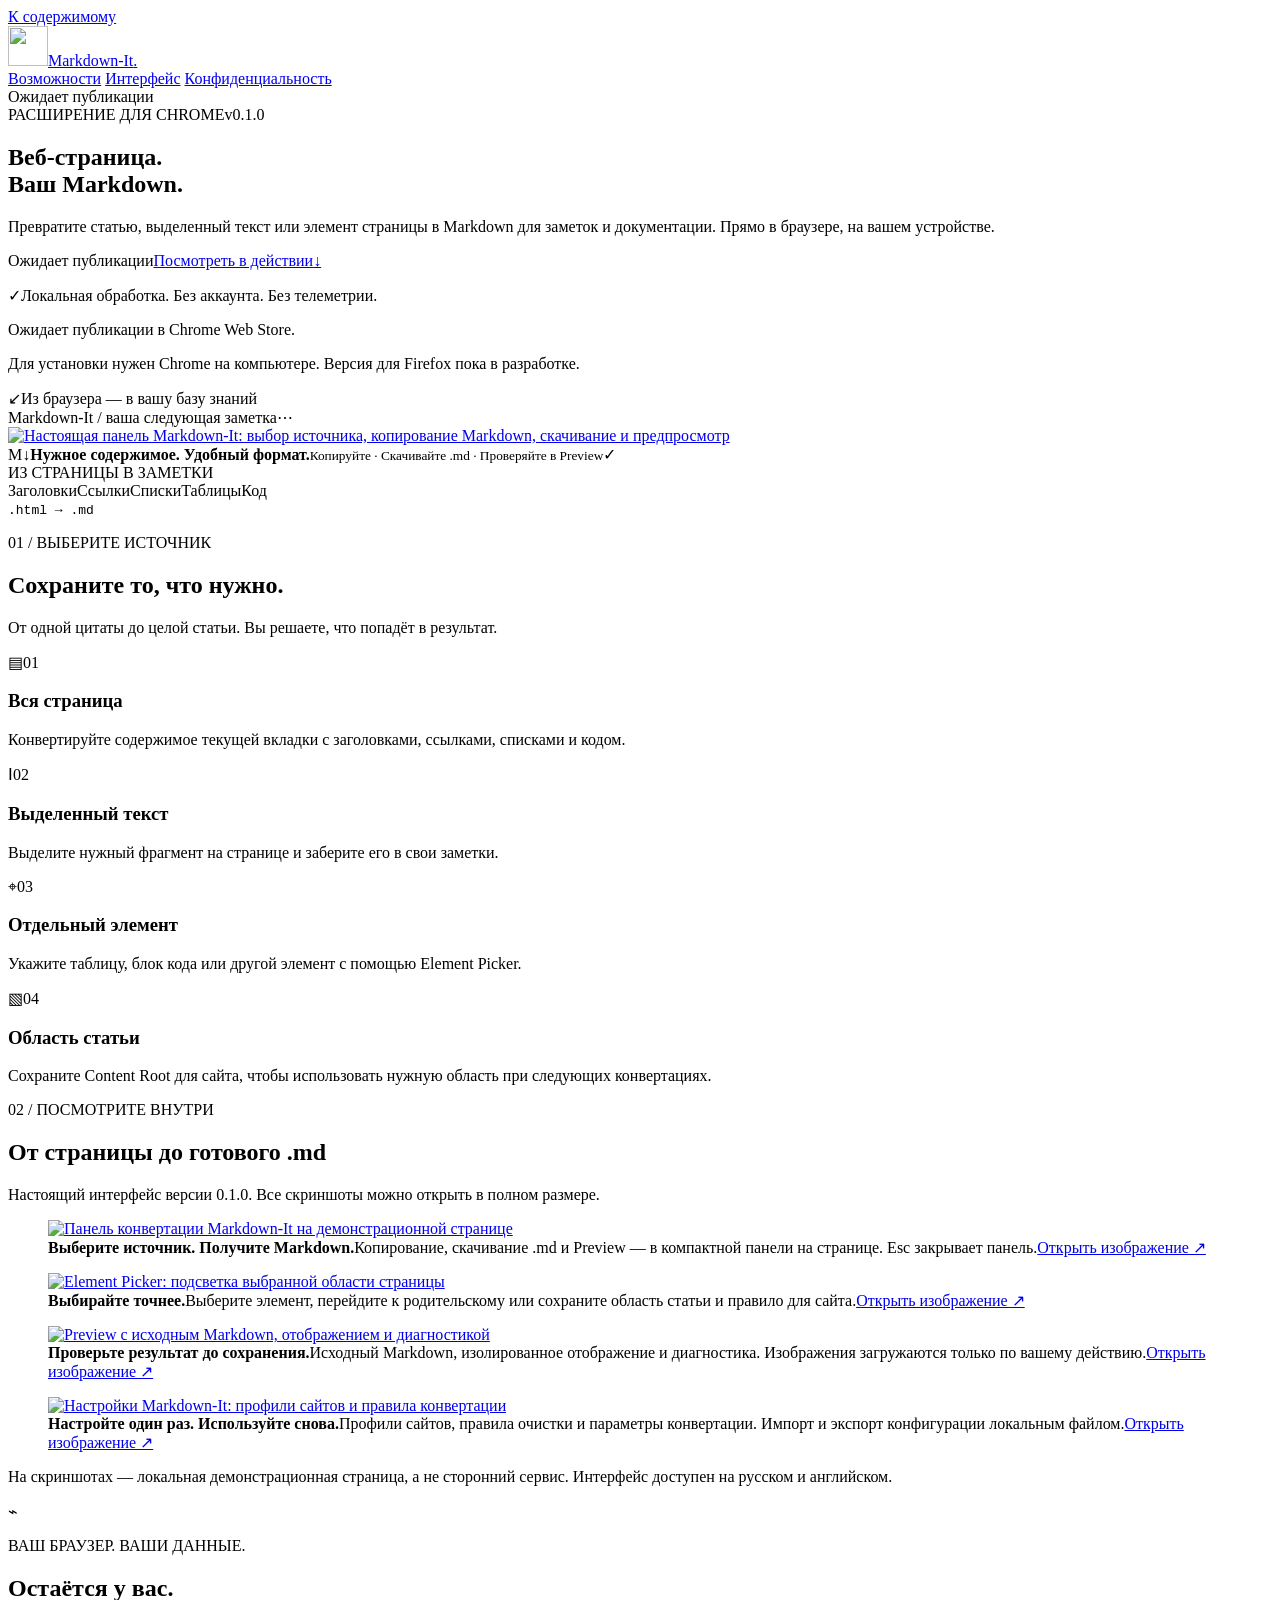
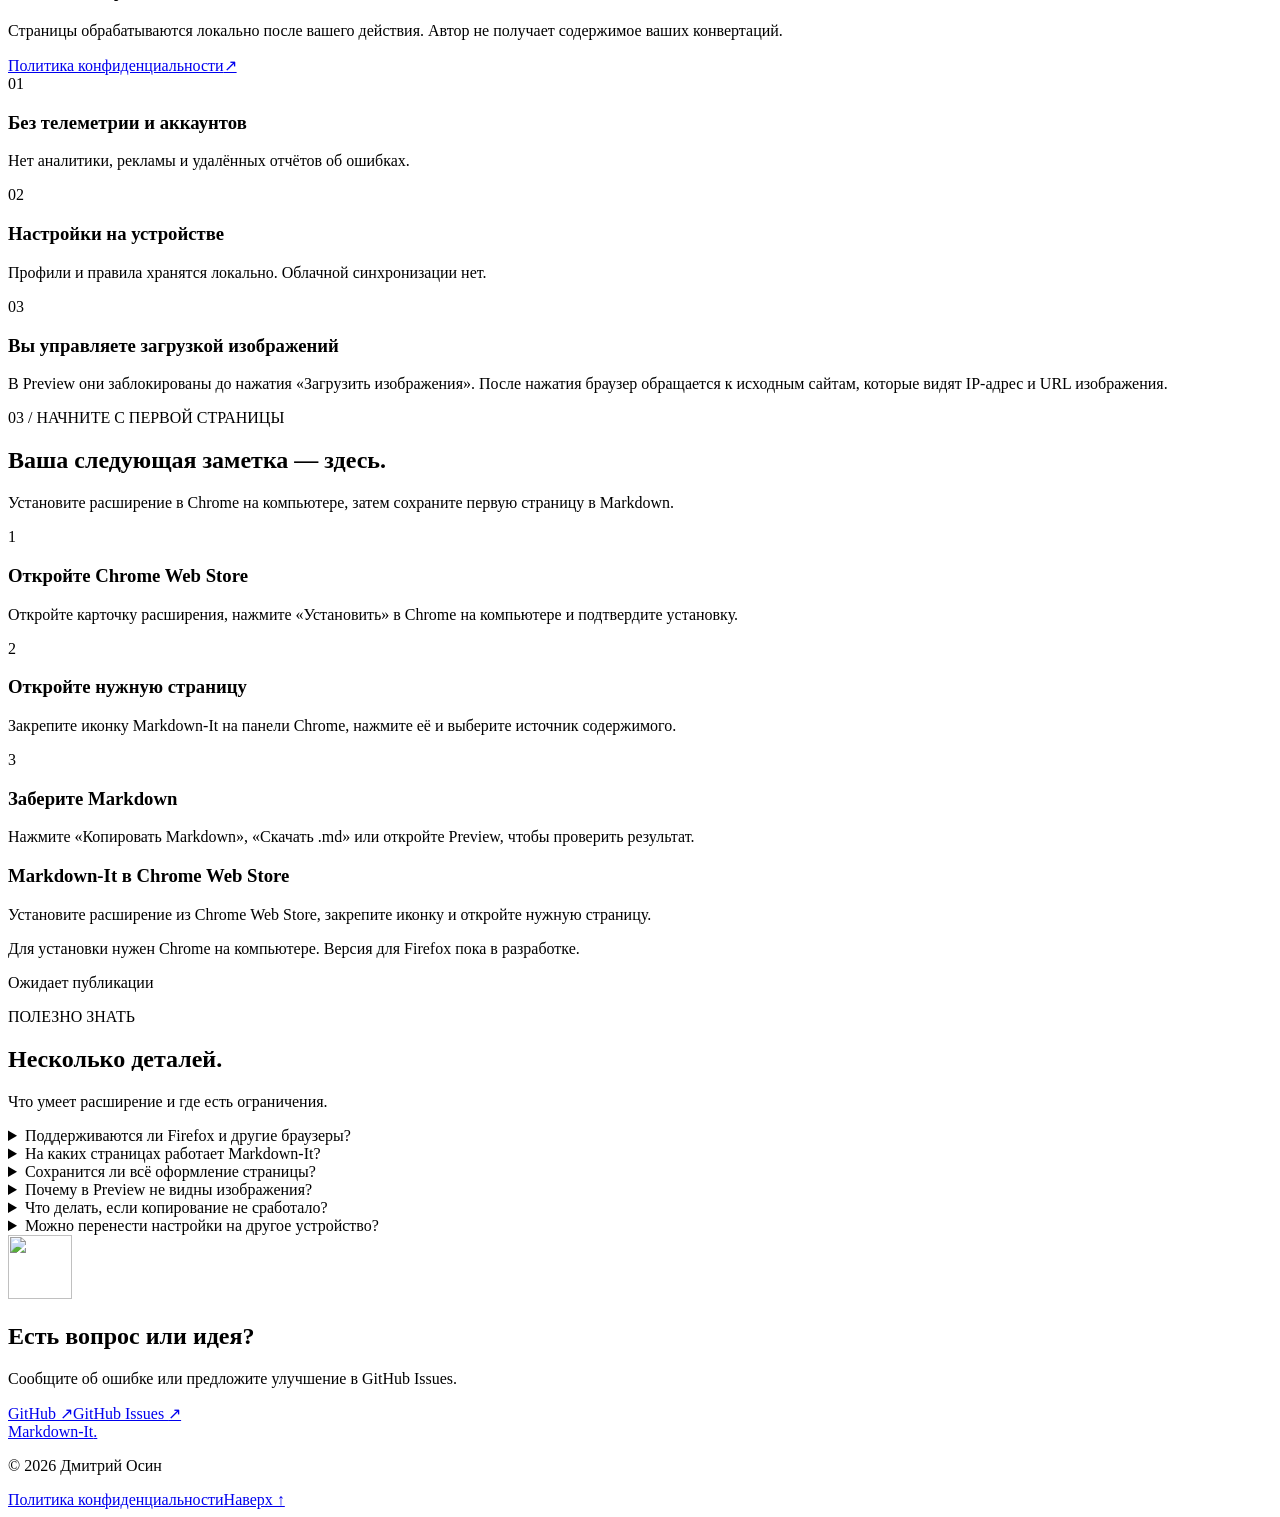
==== commit 09986db4: "[+] github issue repo" ====
--- a/index.html
+++ b/index.html
@@ -91,14 +91,14 @@
     </section>
 
     <section class="faq-section wrap section" aria-labelledby="faq-title"><div><p class="eyebrow section-kicker" data-ru="ПОЛЕЗНО ЗНАТЬ" data-en="GOOD TO KNOW">ПОЛЕЗНО ЗНАТЬ</p><h2 id="faq-title" data-ru="Несколько деталей." data-en="A few things to know.">Несколько деталей.</h2><p class="muted" data-ru="Что умеет расширение и где есть ограничения." data-en="What the extension can do, and where it has limits.">Что умеет расширение и где есть ограничения.</p></div><div class="faq-list">
-      <details><summary data-ru="Поддерживаются ли Firefox и другие браузеры?" data-en="Are Firefox and other browsers supported?">Поддерживаются ли Firefox и другие браузеры?</summary><div class="details-body"><p data-ru="Версия для Firefox пока в разработке. Текущая версия предназначена для Chrome на компьютере. Совместимость с другими браузерами Chromium не гарантируется; на телефоне откройте эту страницу позже на компьютере." data-en="The Firefox version is still in development. The current version is intended for desktop Chrome. Compatibility with other Chromium browsers is not guaranteed; on a phone, open this page later on your computer.">Версия для Firefox пока в разработке. Текущая версия предназначена для Chrome на компьютере. Совместимость с другими браузерами Chromium не гарантируется; на телефоне откройте эту страницу позже на компьютере.</p></div></details>
+      <details><summary data-ru="Поддерживаются ли Firefox и другие браузеры?" data-en="Are Firefox and other browsers supported?">Поддерживаются ли Firefox и другие браузеры?</summary><div class="details-body"><p data-ru="Версия для Firefox пока в разработке. Текущая версия предназначена для Chrome на компьютере. Совместимость с другими браузерами Chromium не гарантируется." data-en="The Firefox version is still in development. The current version is intended for desktop Chrome. Compatibility with other Chromium browsers is not guaranteed.">Версия для Firefox пока в разработке. Текущая версия предназначена для Chrome на компьютере. Совместимость с другими браузерами Chromium не гарантируется.</p></div></details>
       <details><summary data-ru="На каких страницах работает Markdown-It?" data-en="Which pages does Markdown-It work on?">На каких страницах работает Markdown-It?</summary><div class="details-body"><p data-ru="На обычных веб-страницах, к которым Chrome разрешает доступ после нажатия иконки. На защищённых страницах браузера, например chrome://, конвертация недоступна. Содержимое документов во вложенных iframe не читается." data-en="On regular web pages where Chrome allows access after you click the icon. Protected browser pages such as chrome:// cannot be converted. Documents inside embedded iframes are not read.">На обычных веб-страницах, к которым Chrome разрешает доступ после нажатия иконки. На защищённых страницах браузера, например chrome://, конвертация недоступна. Содержимое документов во вложенных iframe не читается.</p></div></details>
       <details><summary data-ru="Сохранится ли всё оформление страницы?" data-en="Will all page formatting be preserved?">Сохранится ли всё оформление страницы?</summary><div class="details-body"><p data-ru="Markdown сохраняет структуру содержимого, а не точный внешний вид сайта. Поддерживаются заголовки, ссылки, списки, код и таблицы. Сложные таблицы и неподдерживаемое оформление могут использовать очищенный HTML; особенности конвертации отражаются в диагностике. Правила сайта могут требовать обновления после изменения его вёрстки." data-en="Markdown preserves content structure rather than the exact appearance of a site. Headings, links, lists, code, and tables are supported. Complex tables and unsupported formatting may use sanitized HTML; diagnostics describe conversion issues. Site rules may need updating when a site's layout changes.">Markdown сохраняет структуру содержимого, а не точный внешний вид сайта. Поддерживаются заголовки, ссылки, списки, код и таблицы. Сложные таблицы и неподдерживаемое оформление могут использовать очищенный HTML; особенности конвертации отражаются в диагностике. Правила сайта могут требовать обновления после изменения его вёрстки.</p></div></details>
       <details><summary data-ru="Почему в Preview не видны изображения?" data-en="Why are images hidden in Preview?">Почему в Preview не видны изображения?</summary><div class="details-body"><p data-ru="Удалённые изображения заблокированы по умолчанию. Нажмите «Загрузить изображения», чтобы разрешить запросы к их исходным сайтам только в текущем Preview. Эти сайты получают обычные данные запроса, включая ваш IP-адрес и URL изображения; referrer не отправляется." data-en="Remote images are blocked by default. Click Load images to allow requests to their original hosts for the current Preview only. Those hosts receive ordinary request data, including your IP address and the image URL; no referrer is sent.">Удалённые изображения заблокированы по умолчанию. Нажмите «Загрузить изображения», чтобы разрешить запросы к их исходным сайтам только в текущем Preview. Эти сайты получают обычные данные запроса, включая ваш IP-адрес и URL изображения; referrer не отправляется.</p></div></details>
       <details><summary data-ru="Что делать, если копирование не сработало?" data-en="What if copying fails?">Что делать, если копирование не сработало?</summary><div class="details-body"><p data-ru="Браузер может отказать в доступе к системному буферу обмена. Откройте Preview для проверки результата или воспользуйтесь «Скачать .md»." data-en="The browser may refuse access to the system clipboard. Open Preview to inspect the result or use Download .md.">Браузер может отказать в доступе к системному буферу обмена. Откройте Preview для проверки результата или воспользуйтесь «Скачать .md».</p></div></details>
       <details><summary data-ru="Можно перенести настройки на другое устройство?" data-en="Can I move settings to another device?">Можно перенести настройки на другое устройство?</summary><div class="details-body"><p data-ru="Да, экспортируйте конфигурацию локальным файлом и импортируйте её на другом устройстве. Автоматической облачной синхронизации и фонового обхода сайтов нет. Расширение работает с выбранной вами текущей страницей по вашему действию." data-en="Yes. Export your configuration as a local file and import it on another device. There is no automatic cloud sync or background crawling. The extension works on the current page you choose, when you request it.">Да, экспортируйте конфигурацию локальным файлом и импортируйте её на другом устройстве. Автоматической облачной синхронизации и фонового обхода сайтов нет. Расширение работает с выбранной вами текущей страницей по вашему действию.</p></div></details>
     </div></section>
-    <section class="contact-section wrap"><img src="/md-it/assets/icon-128.png" width="64" height="64" alt="" loading="lazy"><div><h2 data-ru="Есть вопрос или идея?" data-en="A question or an idea?">Есть вопрос или идея?</h2><p data-ru="Напишите автору Markdown-It — Дмитрию Осину." data-en="Get in touch with Dmitry Osin, the publisher of Markdown-It.">Напишите автору Markdown-It — Дмитрию Осину.</p></div><a class="text-link" href="mailto:d@osin.pro">d@osin.pro <span aria-hidden="true">↗</span></a></section>
+    <section class="contact-section wrap"><img src="/md-it/assets/icon-128.png" width="64" height="64" alt="" loading="lazy"><div><h2 data-ru="Есть вопрос или идея?" data-en="A question or an idea?">Есть вопрос или идея?</h2><p data-ru="Сообщите об ошибке или предложите улучшение в GitHub Issues." data-en="Report a bug or suggest an improvement in GitHub Issues.">Сообщите об ошибке или предложите улучшение в GitHub Issues.</p></div><div class="contact-links"><a class="text-link" href="https://github.com/dmitry-osin" aria-label="Дмитрий Осин на GitHub" data-aria-ru="Дмитрий Осин на GitHub" data-aria-en="Dmitry Osin on GitHub">GitHub <span aria-hidden="true">↗</span></a><a class="text-link" href="https://github.com/dmitry-osin/markdown-it-issues/issues" aria-label="Сообщить об ошибке или предложить улучшение в GitHub Issues" data-aria-ru="Сообщить об ошибке или предложить улучшение в GitHub Issues" data-aria-en="Report a bug or suggest an improvement in GitHub Issues">GitHub Issues <span aria-hidden="true">↗</span></a></div></section>
   </main>
   <footer class="site-footer wrap"><a class="brand" href="/md-it/" data-local-link><span>Markdown-It<span class="brand-dot">.</span></span></a><p data-ru="© 2026 Дмитрий Осин" data-en="© 2026 Dmitry Osin">© 2026 Дмитрий Осин</p><a href="/md-it/policy" data-local-link data-ru="Политика конфиденциальности" data-en="Privacy policy">Политика конфиденциальности</a><a href="#main" data-ru="Наверх ↑" data-en="Back to top ↑">Наверх ↑</a></footer>
 </body>
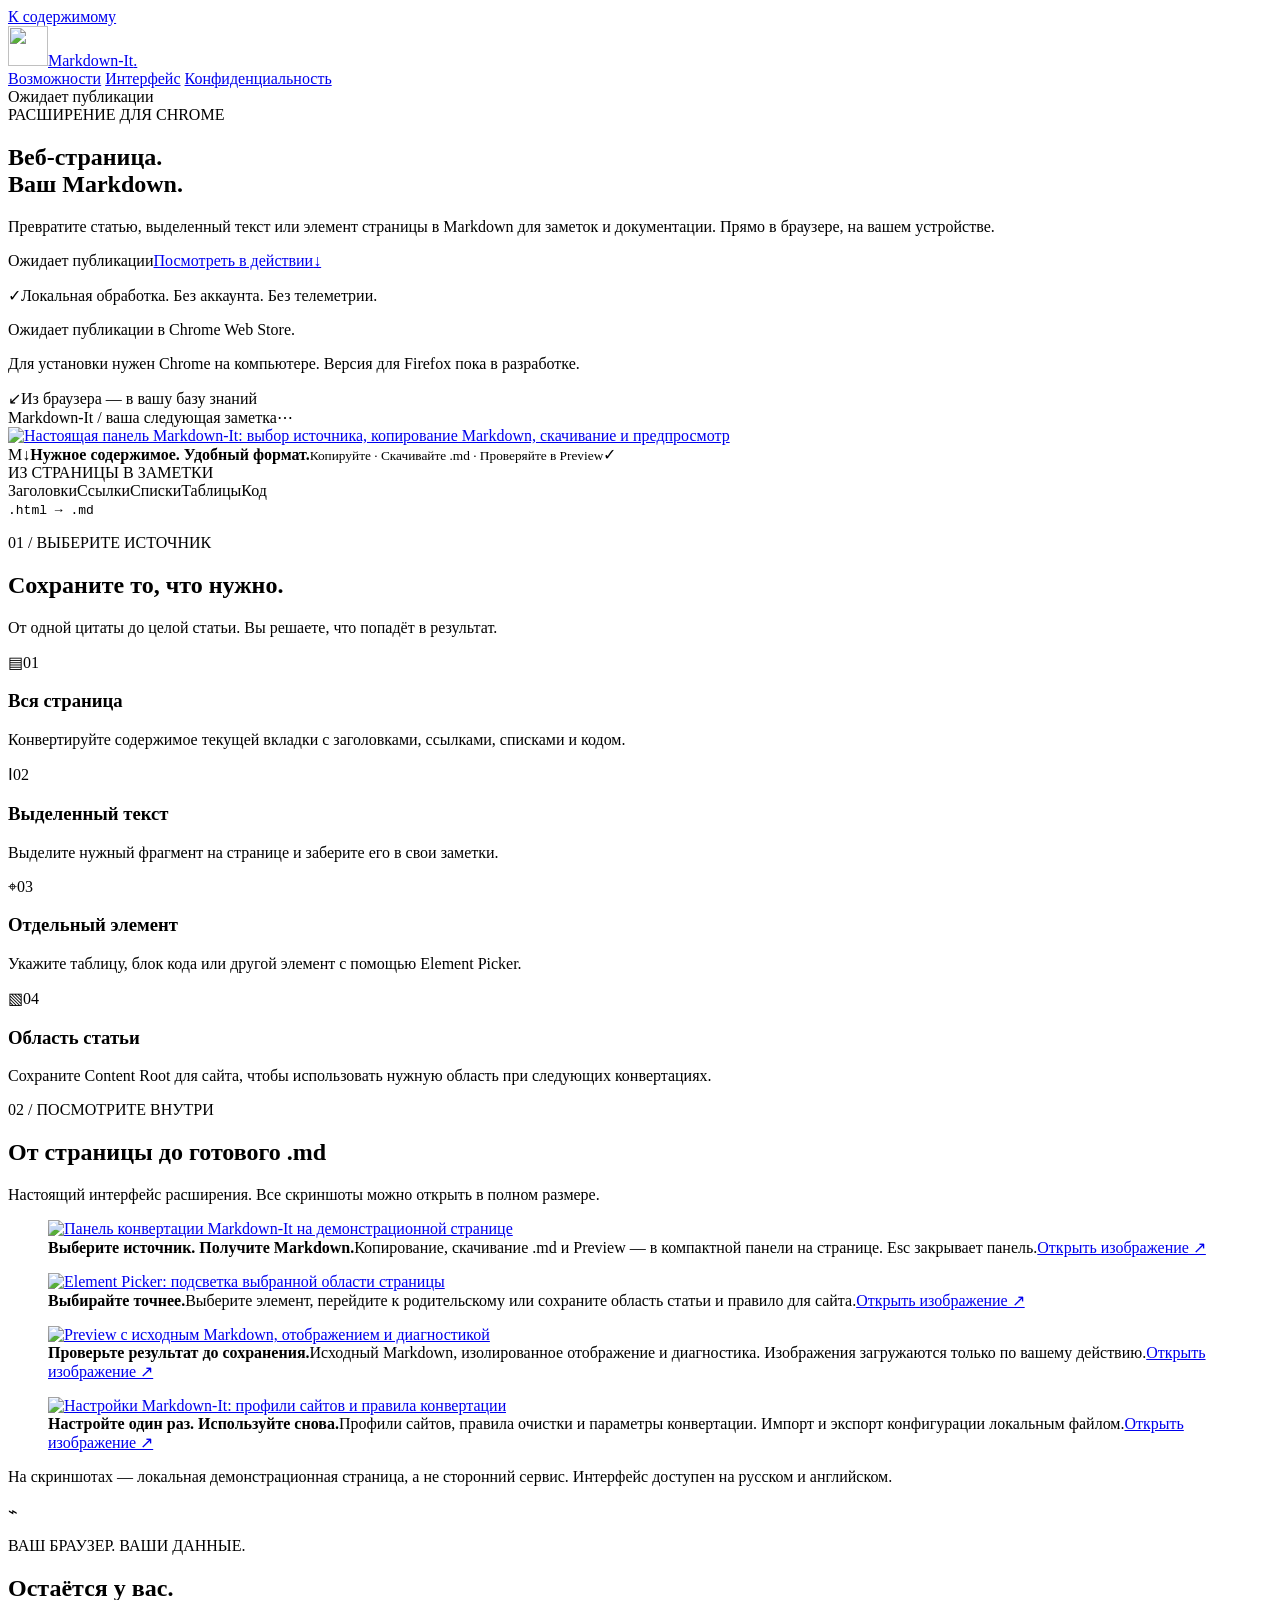
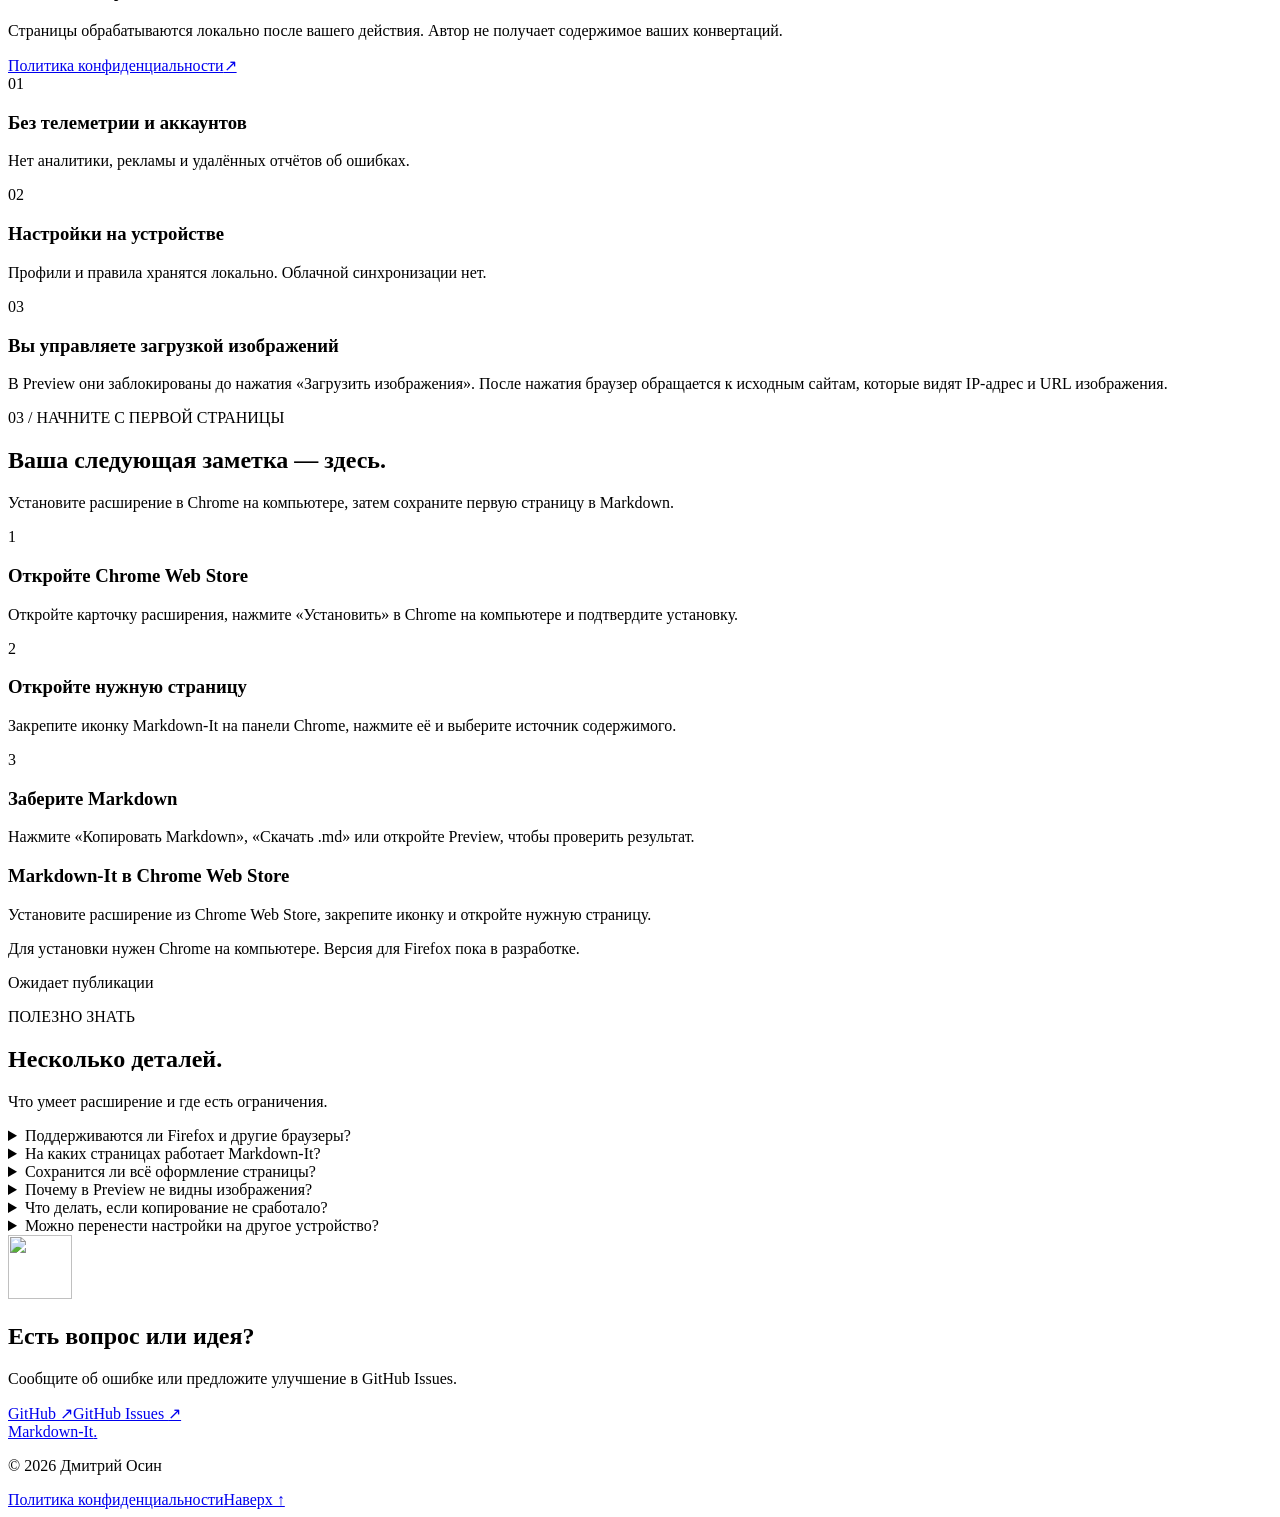
==== commit 57458239: "[+] version fetcher" ====
--- a/index.html
+++ b/index.html
@@ -39,7 +39,7 @@
   <main id="main" tabindex="-1">
     <section class="hero wrap" aria-labelledby="hero-title">
       <div class="hero-copy">
-        <div class="eyebrow"><span class="status-dot" aria-hidden="true"></span><span data-ru="РАСШИРЕНИЕ ДЛЯ CHROME" data-en="CHROME EXTENSION">РАСШИРЕНИЕ ДЛЯ CHROME</span><span class="version">v0.1.0</span></div>
+        <div class="eyebrow"><span class="status-dot" aria-hidden="true"></span><span data-ru="РАСШИРЕНИЕ ДЛЯ CHROME" data-en="CHROME EXTENSION">РАСШИРЕНИЕ ДЛЯ CHROME</span> <span class="version" data-store-version hidden></span></div>
         <h1 id="hero-title"><span data-ru="Веб-страница." data-en="From web page.">Веб-страница.</span><br><span class="text-blue" data-ru="Ваш Markdown." data-en="To your Markdown.">Ваш Markdown.</span></h1>
         <p class="hero-description" data-ru="Превратите статью, выделенный текст или элемент страницы в Markdown для заметок и документации. Прямо в браузере, на вашем устройстве." data-en="Turn an article, a selected passage, or a page element into Markdown for your notes and documentation. Right in your browser, on your device.">Превратите статью, выделенный текст или элемент страницы в Markdown для заметок и документации. Прямо в браузере, на вашем устройстве.</p>
         <div class="hero-actions"><span class="pending-store" data-store-pending data-ru="Ожидает публикации" data-en="Awaiting publication">Ожидает публикации</span><a class="button" href="https://chromewebstore.google.com/detail/pbajjhnmfaopgjblomoecaaokihjajli" rel="noopener" data-store-link hidden aria-describedby="store-status hero-browser-note"><span data-install-label data-ru="Установить в Chrome" data-en="Add to Chrome">Установить в Chrome</span><span aria-hidden="true">↗</span></a><a class="text-link" href="#interface"><span data-ru="Посмотреть в действии" data-en="See how it works">Посмотреть в действии</span><span aria-hidden="true">↓</span></a></div>
@@ -67,7 +67,7 @@
     </section>
 
     <section class="interface-section" id="interface" aria-labelledby="interface-title"><div class="wrap section">
-      <div class="section-heading"><div><p class="eyebrow section-kicker" data-ru="02 / ПОСМОТРИТЕ ВНУТРИ" data-en="02 / TAKE A LOOK INSIDE">02 / ПОСМОТРИТЕ ВНУТРИ</p><h2 id="interface-title" data-ru="От страницы до готового .md" data-en="From a page to a ready-to-use .md">От страницы до готового .md</h2></div><p data-ru="Настоящий интерфейс версии 0.1.0. Все скриншоты можно открыть в полном размере." data-en="The actual version 0.1.0 interface. Open any screenshot to see it at full size.">Настоящий интерфейс версии 0.1.0. Все скриншоты можно открыть в полном размере.</p></div>
+      <div class="section-heading"><div><p class="eyebrow section-kicker" data-ru="02 / ПОСМОТРИТЕ ВНУТРИ" data-en="02 / TAKE A LOOK INSIDE">02 / ПОСМОТРИТЕ ВНУТРИ</p><h2 id="interface-title" data-ru="От страницы до готового .md" data-en="From a page to a ready-to-use .md">От страницы до готового .md</h2></div><p data-ru="Настоящий интерфейс расширения. Все скриншоты можно открыть в полном размере." data-en="The actual extension interface. Open any screenshot to see it at full size.">Настоящий интерфейс расширения. Все скриншоты можно открыть в полном размере.</p></div>
       <div class="demo-tabs" hidden aria-label="Скриншоты интерфейса" data-aria-ru="Скриншоты интерфейса" data-aria-en="Interface screenshots"><button id="tab-panel" type="button" data-demo="panel" aria-controls="demo-panel"><span>01</span> <span data-ru="Панель" data-en="Panel">Панель</span></button><button id="tab-picker" type="button" data-demo="picker" aria-controls="demo-picker"><span>02</span> <span>Element Picker</span></button><button id="tab-preview" type="button" data-demo="preview" aria-controls="demo-preview"><span>03</span> <span>Preview</span></button><button id="tab-options" type="button" data-demo="options" aria-controls="demo-options"><span>04</span> <span data-ru="Настройки" data-en="Settings">Настройки</span></button></div>
       <div class="demo-panels">
         <figure id="demo-panel" class="demo-panel" aria-labelledby="tab-panel"><a class="screenshot-link" href="/md-it/assets/screenshots/ru/panel.png" data-shot-link="panel" target="_blank" rel="noopener"><img src="/md-it/assets/screenshots/ru/panel.png" data-shot="panel" width="1280" height="800" alt="Панель конвертации Markdown-It на демонстрационной странице" data-alt-ru="Панель конвертации Markdown-It на демонстрационной странице" data-alt-en="Markdown-It conversion panel on the demonstration page" loading="lazy"></a><figcaption><strong data-ru="Выберите источник. Получите Markdown." data-en="Choose a source. Get your Markdown.">Выберите источник. Получите Markdown.</strong><span data-ru="Копирование, скачивание .md и Preview — в компактной панели на странице. Esc закрывает панель." data-en="Copy, Download .md, and Preview in a compact on-page panel. Press Esc to close it.">Копирование, скачивание .md и Preview — в компактной панели на странице. Esc закрывает панель.</span><a href="/md-it/assets/screenshots/ru/panel.png" data-shot-link="panel" target="_blank" rel="noopener" class="expand-label" data-ru="Открыть изображение ↗" data-en="Open image ↗">Открыть изображение ↗</a></figcaption></figure>
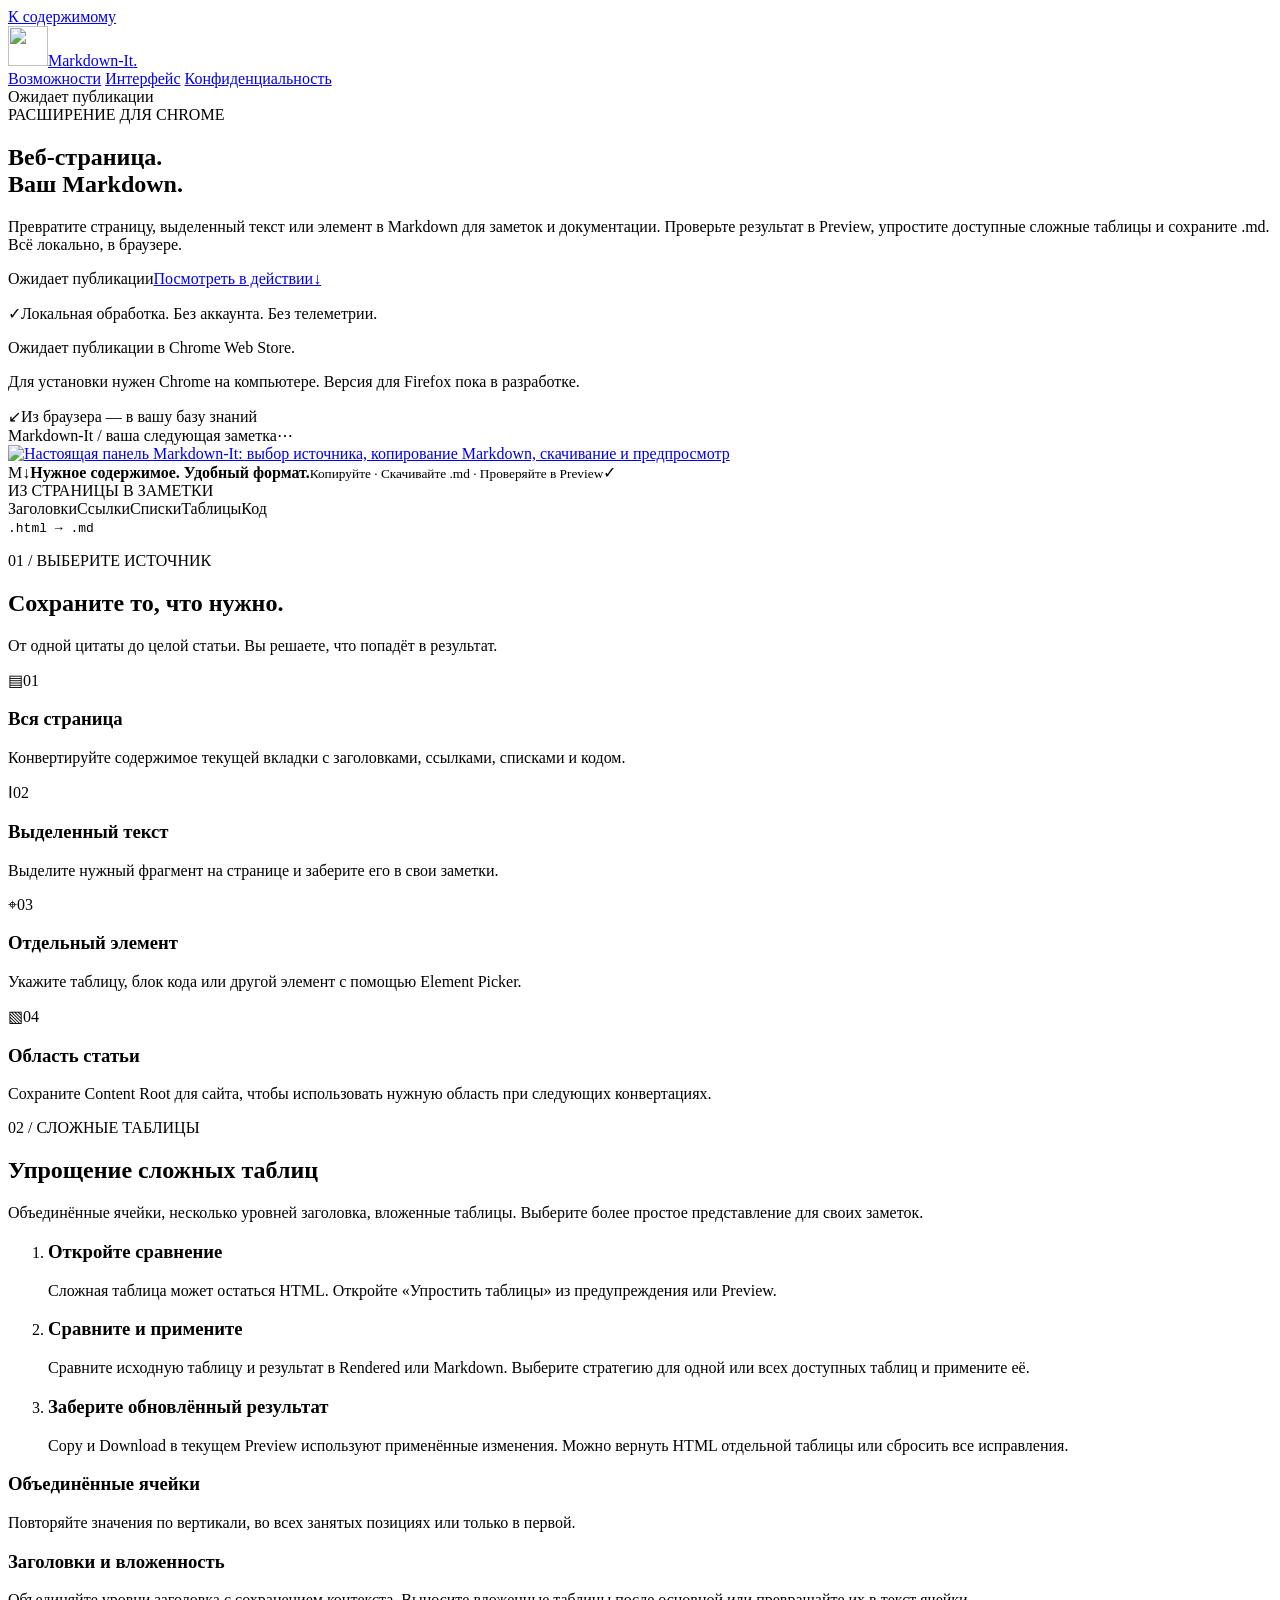
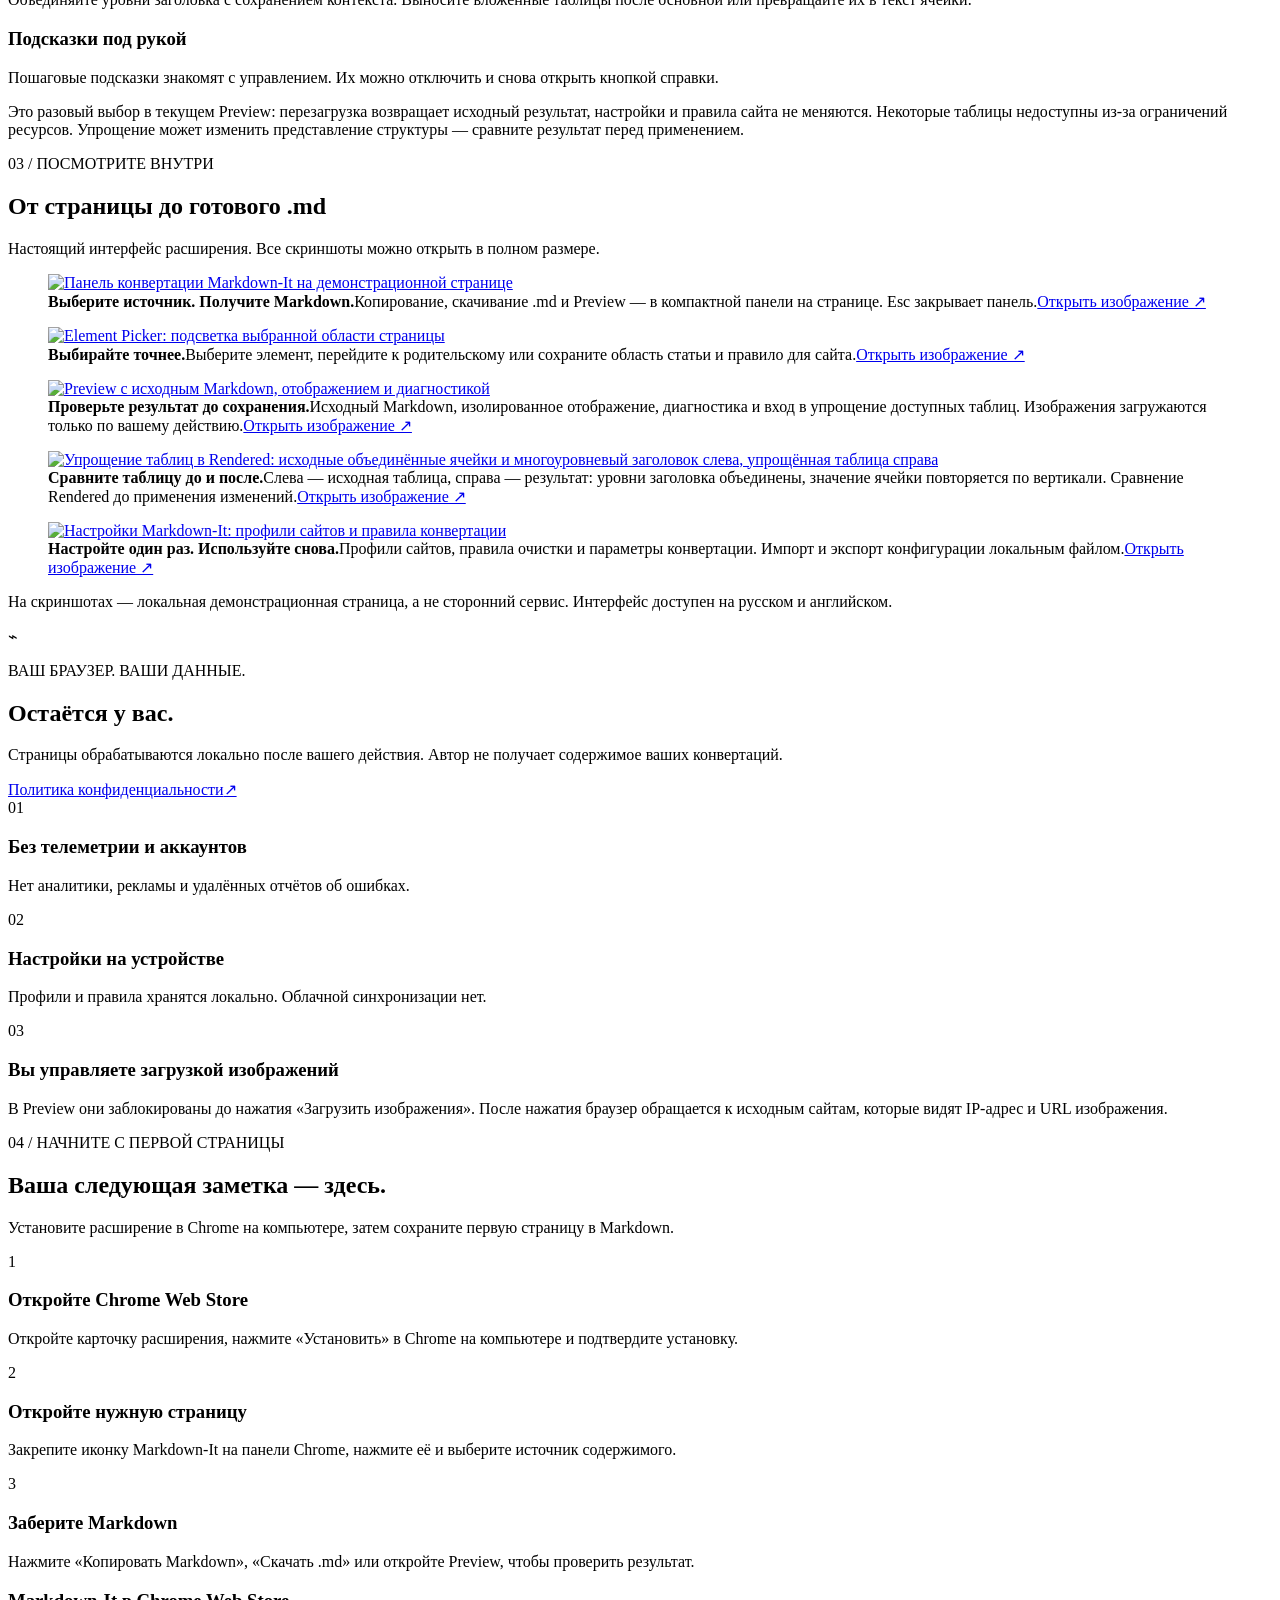
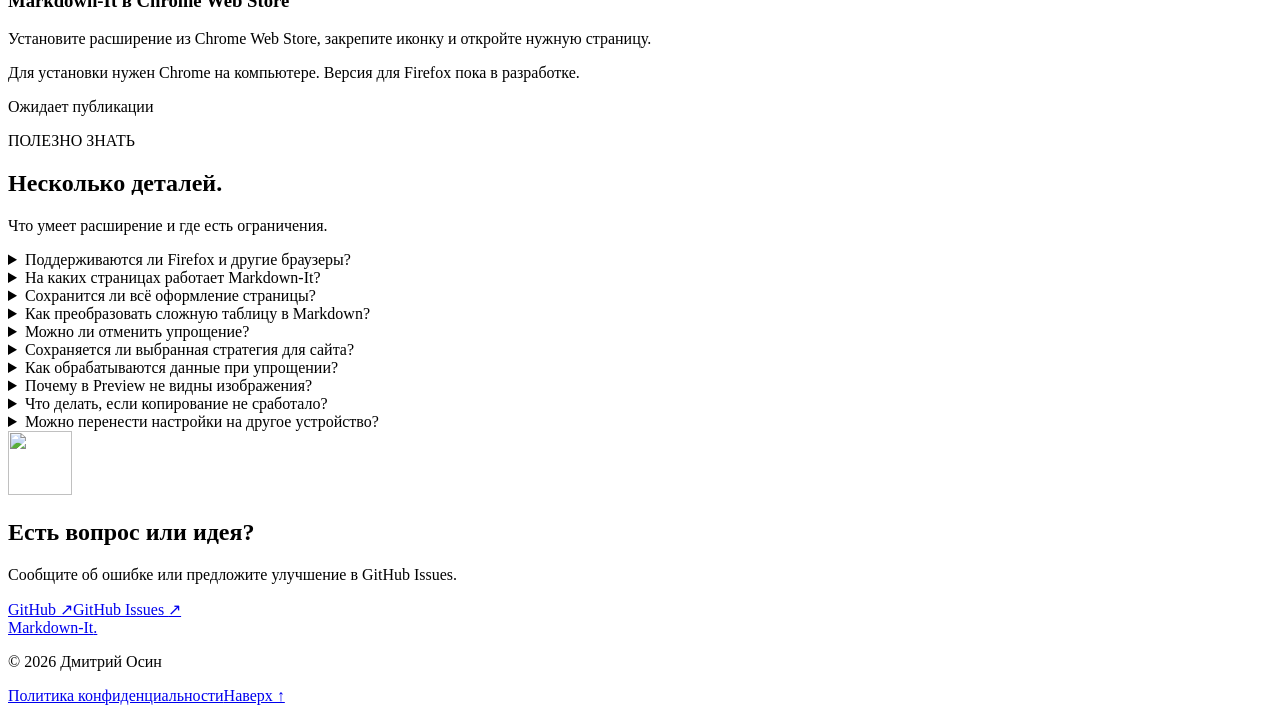
==== commit a3965fb8: "[~] update description" ====
--- a/index.html
+++ b/index.html
@@ -41,7 +41,7 @@
       <div class="hero-copy">
         <div class="eyebrow"><span class="status-dot" aria-hidden="true"></span><span data-ru="РАСШИРЕНИЕ ДЛЯ CHROME" data-en="CHROME EXTENSION">РАСШИРЕНИЕ ДЛЯ CHROME</span> <span class="version" data-store-version hidden></span></div>
         <h1 id="hero-title"><span data-ru="Веб-страница." data-en="From web page.">Веб-страница.</span><br><span class="text-blue" data-ru="Ваш Markdown." data-en="To your Markdown.">Ваш Markdown.</span></h1>
-        <p class="hero-description" data-ru="Превратите статью, выделенный текст или элемент страницы в Markdown для заметок и документации. Прямо в браузере, на вашем устройстве." data-en="Turn an article, a selected passage, or a page element into Markdown for your notes and documentation. Right in your browser, on your device.">Превратите статью, выделенный текст или элемент страницы в Markdown для заметок и документации. Прямо в браузере, на вашем устройстве.</p>
+        <p class="hero-description" data-ru="Превратите страницу, выделенный текст или элемент в Markdown для заметок и документации. Проверьте результат в Preview, упростите доступные сложные таблицы и сохраните .md. Всё локально, в браузере." data-en="Turn a page, a selected passage, or an element into Markdown for notes and documentation. Check it in Preview, simplify available complex tables, and save a .md file. All locally, in your browser.">Превратите страницу, выделенный текст или элемент в Markdown для заметок и документации. Проверьте результат в Preview, упростите доступные сложные таблицы и сохраните .md. Всё локально, в браузере.</p>
         <div class="hero-actions"><span class="pending-store" data-store-pending data-ru="Ожидает публикации" data-en="Awaiting publication">Ожидает публикации</span><a class="button" href="https://chromewebstore.google.com/detail/pbajjhnmfaopgjblomoecaaokihjajli" rel="noopener" data-store-link hidden aria-describedby="store-status hero-browser-note"><span data-install-label data-ru="Установить в Chrome" data-en="Add to Chrome">Установить в Chrome</span><span aria-hidden="true">↗</span></a><a class="text-link" href="#interface"><span data-ru="Посмотреть в действии" data-en="See how it works">Посмотреть в действии</span><span aria-hidden="true">↓</span></a></div>
         <p class="hero-note"><span aria-hidden="true">✓</span><span data-ru="Локальная обработка. Без аккаунта. Без телеметрии." data-en="Local processing. No account. No telemetry.">Локальная обработка. Без аккаунта. Без телеметрии.</span></p>
 
@@ -66,13 +66,29 @@
       </div>
     </section>
 
+    <section class="tables-section wrap section" id="tables" aria-labelledby="tables-title">
+      <div class="section-heading"><div><p class="eyebrow section-kicker" data-ru="02 / СЛОЖНЫЕ ТАБЛИЦЫ" data-en="02 / COMPLEX TABLES">02 / СЛОЖНЫЕ ТАБЛИЦЫ</p><h2 id="tables-title" data-ru="Упрощение сложных таблиц" data-en="Simplify complex tables">Упрощение сложных таблиц</h2></div><p data-ru="Объединённые ячейки, несколько уровней заголовка, вложенные таблицы. Выберите более простое представление для своих заметок." data-en="Merged cells, multiple header levels, nested tables. Choose a simpler representation for your notes.">Объединённые ячейки, несколько уровней заголовка, вложенные таблицы. Выберите более простое представление для своих заметок.</p></div>
+      <ol class="table-flow">
+        <li><h3 data-ru="Откройте сравнение" data-en="Open the comparison">Откройте сравнение</h3><p data-ru="Сложная таблица может остаться HTML. Откройте «Упростить таблицы» из предупреждения или Preview." data-en="A complex table may remain as HTML. Open Simplify tables from its warning or from Preview.">Сложная таблица может остаться HTML. Откройте «Упростить таблицы» из предупреждения или Preview.</p></li>
+        <li><h3 data-ru="Сравните и примените" data-en="Compare and apply">Сравните и примените</h3><p data-ru="Сравните исходную таблицу и результат в Rendered или Markdown. Выберите стратегию для одной или всех доступных таблиц и примените её." data-en="Compare the original and the result in Rendered or Markdown. Choose a strategy for one table or all available tables, then apply it.">Сравните исходную таблицу и результат в Rendered или Markdown. Выберите стратегию для одной или всех доступных таблиц и примените её.</p></li>
+        <li><h3 data-ru="Заберите обновлённый результат" data-en="Take the updated result">Заберите обновлённый результат</h3><p data-ru="Copy и Download в текущем Preview используют применённые изменения. Можно вернуть HTML отдельной таблицы или сбросить все исправления." data-en="Copy and Download in the current Preview use your applied changes. Restore an individual table’s HTML or reset all fixes.">Copy и Download в текущем Preview используют применённые изменения. Можно вернуть HTML отдельной таблицы или сбросить все исправления.</p></li>
+      </ol>
+      <div class="table-strategies">
+        <article><h3 data-ru="Объединённые ячейки" data-en="Merged cells">Объединённые ячейки</h3><p data-ru="Повторяйте значения по вертикали, во всех занятых позициях или только в первой." data-en="Repeat values vertically, in every covered position, or only in the first position.">Повторяйте значения по вертикали, во всех занятых позициях или только в первой.</p></article>
+        <article><h3 data-ru="Заголовки и вложенность" data-en="Headers and nesting">Заголовки и вложенность</h3><p data-ru="Объединяйте уровни заголовка с сохранением контекста. Выносите вложенные таблицы после основной или превращайте их в текст ячейки." data-en="Combine header levels while keeping their context. Extract nested tables after the parent or turn them into cell text.">Объединяйте уровни заголовка с сохранением контекста. Выносите вложенные таблицы после основной или превращайте их в текст ячейки.</p></article>
+        <article><h3 data-ru="Подсказки под рукой" data-en="Guidance when you need it">Подсказки под рукой</h3><p data-ru="Пошаговые подсказки знакомят с управлением. Их можно отключить и снова открыть кнопкой справки." data-en="Guided tips introduce the controls. Turn them off or reopen them with the help button.">Пошаговые подсказки знакомят с управлением. Их можно отключить и снова открыть кнопкой справки.</p></article>
+      </div>
+      <div class="table-limits"><p data-ru="Это разовый выбор в текущем Preview: перезагрузка возвращает исходный результат, настройки и правила сайта не меняются. Некоторые таблицы недоступны из-за ограничений ресурсов. Упрощение может изменить представление структуры — сравните результат перед применением." data-en="This is a one-time choice in the current Preview: reloading restores the original result, and site settings and rules stay unchanged. Resource limits make some tables unavailable. Simplification can change how the structure is represented, so compare before applying.">Это разовый выбор в текущем Preview: перезагрузка возвращает исходный результат, настройки и правила сайта не меняются. Некоторые таблицы недоступны из-за ограничений ресурсов. Упрощение может изменить представление структуры — сравните результат перед применением.</p></div>
+    </section>
+
     <section class="interface-section" id="interface" aria-labelledby="interface-title"><div class="wrap section">
-      <div class="section-heading"><div><p class="eyebrow section-kicker" data-ru="02 / ПОСМОТРИТЕ ВНУТРИ" data-en="02 / TAKE A LOOK INSIDE">02 / ПОСМОТРИТЕ ВНУТРИ</p><h2 id="interface-title" data-ru="От страницы до готового .md" data-en="From a page to a ready-to-use .md">От страницы до готового .md</h2></div><p data-ru="Настоящий интерфейс расширения. Все скриншоты можно открыть в полном размере." data-en="The actual extension interface. Open any screenshot to see it at full size.">Настоящий интерфейс расширения. Все скриншоты можно открыть в полном размере.</p></div>
-      <div class="demo-tabs" hidden aria-label="Скриншоты интерфейса" data-aria-ru="Скриншоты интерфейса" data-aria-en="Interface screenshots"><button id="tab-panel" type="button" data-demo="panel" aria-controls="demo-panel"><span>01</span> <span data-ru="Панель" data-en="Panel">Панель</span></button><button id="tab-picker" type="button" data-demo="picker" aria-controls="demo-picker"><span>02</span> <span>Element Picker</span></button><button id="tab-preview" type="button" data-demo="preview" aria-controls="demo-preview"><span>03</span> <span>Preview</span></button><button id="tab-options" type="button" data-demo="options" aria-controls="demo-options"><span>04</span> <span data-ru="Настройки" data-en="Settings">Настройки</span></button></div>
+      <div class="section-heading"><div><p class="eyebrow section-kicker" data-ru="03 / ПОСМОТРИТЕ ВНУТРИ" data-en="03 / TAKE A LOOK INSIDE">03 / ПОСМОТРИТЕ ВНУТРИ</p><h2 id="interface-title" data-ru="От страницы до готового .md" data-en="From a page to a ready-to-use .md">От страницы до готового .md</h2></div><p data-ru="Настоящий интерфейс расширения. Все скриншоты можно открыть в полном размере." data-en="The actual extension interface. Open any screenshot to see it at full size.">Настоящий интерфейс расширения. Все скриншоты можно открыть в полном размере.</p></div>
+      <div class="demo-tabs" hidden aria-label="Скриншоты интерфейса" data-aria-ru="Скриншоты интерфейса" data-aria-en="Interface screenshots"><button id="tab-panel" type="button" data-demo="panel" aria-controls="demo-panel"><span>01</span> <span data-ru="Панель" data-en="Panel">Панель</span></button><button id="tab-picker" type="button" data-demo="picker" aria-controls="demo-picker"><span>02</span> <span data-ru="Выбор элемента" data-en="Element Picker">Выбор элемента</span></button><button id="tab-preview" type="button" data-demo="preview" aria-controls="demo-preview"><span>03</span> <span data-ru="Предпросмотр" data-en="Preview">Предпросмотр</span></button><button id="tab-tables" type="button" data-demo="tables" aria-controls="demo-tables"><span>04</span> <span data-ru="Таблицы" data-en="Tables">Таблицы</span></button><button id="tab-options" type="button" data-demo="options" aria-controls="demo-options"><span>05</span> <span data-ru="Настройки" data-en="Settings">Настройки</span></button></div>
       <div class="demo-panels">
         <figure id="demo-panel" class="demo-panel" aria-labelledby="tab-panel"><a class="screenshot-link" href="/md-it/assets/screenshots/ru/panel.png" data-shot-link="panel" target="_blank" rel="noopener"><img src="/md-it/assets/screenshots/ru/panel.png" data-shot="panel" width="1280" height="800" alt="Панель конвертации Markdown-It на демонстрационной странице" data-alt-ru="Панель конвертации Markdown-It на демонстрационной странице" data-alt-en="Markdown-It conversion panel on the demonstration page" loading="lazy"></a><figcaption><strong data-ru="Выберите источник. Получите Markdown." data-en="Choose a source. Get your Markdown.">Выберите источник. Получите Markdown.</strong><span data-ru="Копирование, скачивание .md и Preview — в компактной панели на странице. Esc закрывает панель." data-en="Copy, Download .md, and Preview in a compact on-page panel. Press Esc to close it.">Копирование, скачивание .md и Preview — в компактной панели на странице. Esc закрывает панель.</span><a href="/md-it/assets/screenshots/ru/panel.png" data-shot-link="panel" target="_blank" rel="noopener" class="expand-label" data-ru="Открыть изображение ↗" data-en="Open image ↗">Открыть изображение ↗</a></figcaption></figure>
         <figure id="demo-picker" class="demo-panel" aria-labelledby="tab-picker"><a class="screenshot-link" href="/md-it/assets/screenshots/ru/picker.png" data-shot-link="picker" target="_blank" rel="noopener"><img src="/md-it/assets/screenshots/ru/picker.png" data-shot="picker" width="1280" height="800" alt="Element Picker: подсветка выбранной области страницы" data-alt-ru="Element Picker: подсветка выбранной области страницы" data-alt-en="Element Picker highlighting a selected page area" loading="lazy"></a><figcaption><strong data-ru="Выбирайте точнее." data-en="Make a precise selection.">Выбирайте точнее.</strong><span data-ru="Выберите элемент, перейдите к родительскому или сохраните область статьи и правило для сайта." data-en="Pick an element, move to its parent, or save an article area and a rule for the site.">Выберите элемент, перейдите к родительскому или сохраните область статьи и правило для сайта.</span><a href="/md-it/assets/screenshots/ru/picker.png" data-shot-link="picker" target="_blank" rel="noopener" class="expand-label" data-ru="Открыть изображение ↗" data-en="Open image ↗">Открыть изображение ↗</a></figcaption></figure>
-        <figure id="demo-preview" class="demo-panel" aria-labelledby="tab-preview"><a class="screenshot-link" href="/md-it/assets/screenshots/ru/preview.png" data-shot-link="preview" target="_blank" rel="noopener"><img src="/md-it/assets/screenshots/ru/preview.png" data-shot="preview" width="1280" height="800" alt="Preview с исходным Markdown, отображением и диагностикой" data-alt-ru="Preview с исходным Markdown, отображением и диагностикой" data-alt-en="Preview with Markdown source, rendered view, and diagnostics" loading="lazy"></a><figcaption><strong data-ru="Проверьте результат до сохранения." data-en="Check the result before saving.">Проверьте результат до сохранения.</strong><span data-ru="Исходный Markdown, изолированное отображение и диагностика. Изображения загружаются только по вашему действию." data-en="Markdown source, an isolated rendered view, and diagnostics. Images load only when you request them.">Исходный Markdown, изолированное отображение и диагностика. Изображения загружаются только по вашему действию.</span><a href="/md-it/assets/screenshots/ru/preview.png" data-shot-link="preview" target="_blank" rel="noopener" class="expand-label" data-ru="Открыть изображение ↗" data-en="Open image ↗">Открыть изображение ↗</a></figcaption></figure>
+        <figure id="demo-preview" class="demo-panel" aria-labelledby="tab-preview"><a class="screenshot-link" href="/md-it/assets/screenshots/ru/preview.png" data-shot-link="preview" target="_blank" rel="noopener"><img src="/md-it/assets/screenshots/ru/preview.png" data-shot="preview" width="1280" height="800" alt="Preview с исходным Markdown, отображением и диагностикой" data-alt-ru="Preview с исходным Markdown, отображением и диагностикой" data-alt-en="Preview with Markdown source, rendered view, and diagnostics" loading="lazy"></a><figcaption><strong data-ru="Проверьте результат до сохранения." data-en="Check the result before saving.">Проверьте результат до сохранения.</strong><span data-ru="Исходный Markdown, изолированное отображение, диагностика и вход в упрощение доступных таблиц. Изображения загружаются только по вашему действию." data-en="Markdown source, an isolated rendered view, diagnostics, and access to simplification for available tables. Images load only when you request them.">Исходный Markdown, изолированное отображение, диагностика и вход в упрощение доступных таблиц. Изображения загружаются только по вашему действию.</span><a href="/md-it/assets/screenshots/ru/preview.png" data-shot-link="preview" target="_blank" rel="noopener" class="expand-label" data-ru="Открыть изображение ↗" data-en="Open image ↗">Открыть изображение ↗</a></figcaption></figure>
+        <figure id="demo-tables" class="demo-panel" aria-labelledby="tab-tables"><a class="screenshot-link" href="/md-it/assets/screenshots/ru/tables.png" data-shot-link="tables" target="_blank" rel="noopener"><img src="/md-it/assets/screenshots/ru/tables.png" data-shot="tables" width="1280" height="800" alt="Упрощение таблиц в Rendered: исходные объединённые ячейки и многоуровневый заголовок слева, упрощённая таблица справа" data-alt-ru="Упрощение таблиц в Rendered: исходные объединённые ячейки и многоуровневый заголовок слева, упрощённая таблица справа" data-alt-en="Simplify tables in Rendered: original merged cells and multi-level headers on the left, simplified table on the right" loading="lazy"></a><figcaption><strong data-ru="Сравните таблицу до и после." data-en="Compare the table before and after.">Сравните таблицу до и после.</strong><span data-ru="Слева — исходная таблица, справа — результат: уровни заголовка объединены, значение ячейки повторяется по вертикали. Сравнение Rendered до применения изменений." data-en="Original table on the left, result on the right: header levels are combined and a merged-cell value repeats vertically. Rendered comparison before applying changes.">Слева — исходная таблица, справа — результат: уровни заголовка объединены, значение ячейки повторяется по вертикали. Сравнение Rendered до применения изменений.</span><a href="/md-it/assets/screenshots/ru/tables.png" data-shot-link="tables" target="_blank" rel="noopener" class="expand-label" data-ru="Открыть изображение ↗" data-en="Open image ↗">Открыть изображение ↗</a></figcaption></figure>
         <figure id="demo-options" class="demo-panel" aria-labelledby="tab-options"><a class="screenshot-link" href="/md-it/assets/screenshots/ru/options.png" data-shot-link="options" target="_blank" rel="noopener"><img src="/md-it/assets/screenshots/ru/options.png" data-shot="options" width="1280" height="800" alt="Настройки Markdown-It: профили сайтов и правила конвертации" data-alt-ru="Настройки Markdown-It: профили сайтов и правила конвертации" data-alt-en="Markdown-It Settings: site profiles and conversion rules" loading="lazy"></a><figcaption><strong data-ru="Настройте один раз. Используйте снова." data-en="Set it up once. Use it again.">Настройте один раз. Используйте снова.</strong><span data-ru="Профили сайтов, правила очистки и параметры конвертации. Импорт и экспорт конфигурации локальным файлом." data-en="Site profiles, cleanup rules, and conversion preferences. Import and export your configuration as a local file.">Профили сайтов, правила очистки и параметры конвертации. Импорт и экспорт конфигурации локальным файлом.</span><a href="/md-it/assets/screenshots/ru/options.png" data-shot-link="options" target="_blank" rel="noopener" class="expand-label" data-ru="Открыть изображение ↗" data-en="Open image ↗">Открыть изображение ↗</a></figcaption></figure>
       </div>
       <p class="demo-note" data-ru="На скриншотах — локальная демонстрационная страница, а не сторонний сервис. Интерфейс доступен на русском и английском." data-en="Screenshots use a local demonstration page, not a third-party service. The interface is available in Russian and English.">На скриншотах — локальная демонстрационная страница, а не сторонний сервис. Интерфейс доступен на русском и английском.</p>
@@ -81,7 +97,7 @@
     <section class="privacy-section wrap" aria-labelledby="privacy-title"><div class="privacy-intro"><span class="privacy-mark" aria-hidden="true">⌁</span><p class="eyebrow" data-ru="ВАШ БРАУЗЕР. ВАШИ ДАННЫЕ." data-en="YOUR BROWSER. YOUR DATA.">ВАШ БРАУЗЕР. ВАШИ ДАННЫЕ.</p><h2 id="privacy-title" data-ru="Остаётся у вас." data-en="It stays with you.">Остаётся у вас.</h2><p data-ru="Страницы обрабатываются локально после вашего действия. Автор не получает содержимое ваших конвертаций." data-en="Pages are processed locally after your action. The publisher does not receive the content you convert.">Страницы обрабатываются локально после вашего действия. Автор не получает содержимое ваших конвертаций.</p><a class="text-link" href="/md-it/policy" data-local-link><span data-ru="Политика конфиденциальности" data-en="Read the privacy policy">Политика конфиденциальности</span><span aria-hidden="true">↗</span></a></div><div class="privacy-facts"><article><span aria-hidden="true">01</span><div><h3 data-ru="Без телеметрии и аккаунтов" data-en="No telemetry or accounts">Без телеметрии и аккаунтов</h3><p data-ru="Нет аналитики, рекламы и удалённых отчётов об ошибках." data-en="No analytics, advertising, or remote error reporting.">Нет аналитики, рекламы и удалённых отчётов об ошибках.</p></div></article><article><span aria-hidden="true">02</span><div><h3 data-ru="Настройки на устройстве" data-en="Settings on your device">Настройки на устройстве</h3><p data-ru="Профили и правила хранятся локально. Облачной синхронизации нет." data-en="Profiles and rules are stored locally. There is no cloud sync.">Профили и правила хранятся локально. Облачной синхронизации нет.</p></div></article><article><span aria-hidden="true">03</span><div><h3 data-ru="Вы управляете загрузкой изображений" data-en="You control image loading">Вы управляете загрузкой изображений</h3><p data-ru="В Preview они заблокированы до нажатия «Загрузить изображения». После нажатия браузер обращается к исходным сайтам, которые видят IP-адрес и URL изображения." data-en="In Preview, images are blocked until you click Load images. Your browser then contacts their original hosts, which see your IP address and the image URL.">В Preview они заблокированы до нажатия «Загрузить изображения». После нажатия браузер обращается к исходным сайтам, которые видят IP-адрес и URL изображения.</p></div></article></div></section>
 
     <section class="section wrap" id="install" aria-labelledby="install-title">
-      <div class="section-heading"><div><p class="eyebrow section-kicker" data-ru="03 / НАЧНИТЕ С ПЕРВОЙ СТРАНИЦЫ" data-en="03 / START WITH YOUR FIRST PAGE">03 / НАЧНИТЕ С ПЕРВОЙ СТРАНИЦЫ</p><h2 id="install-title" data-ru="Ваша следующая заметка — здесь." data-en="Your next note starts here.">Ваша следующая заметка — здесь.</h2></div><p data-ru="Установите расширение в Chrome на компьютере, затем сохраните первую страницу в Markdown." data-en="Install the extension in desktop Chrome, then save your first page as Markdown.">Установите расширение в Chrome на компьютере, затем сохраните первую страницу в Markdown.</p></div>
+      <div class="section-heading"><div><p class="eyebrow section-kicker" data-ru="04 / НАЧНИТЕ С ПЕРВОЙ СТРАНИЦЫ" data-en="04 / START WITH YOUR FIRST PAGE">04 / НАЧНИТЕ С ПЕРВОЙ СТРАНИЦЫ</p><h2 id="install-title" data-ru="Ваша следующая заметка — здесь." data-en="Your next note starts here.">Ваша следующая заметка — здесь.</h2></div><p data-ru="Установите расширение в Chrome на компьютере, затем сохраните первую страницу в Markdown." data-en="Install the extension in desktop Chrome, then save your first page as Markdown.">Установите расширение в Chrome на компьютере, затем сохраните первую страницу в Markdown.</p></div>
       <div class="steps">
         <article><span class="step-number">1</span><h3 data-ru="Откройте Chrome Web Store" data-en="Open the Chrome Web Store">Откройте Chrome Web Store</h3><p data-ru="Откройте карточку расширения, нажмите «Установить» в Chrome на компьютере и подтвердите установку." data-en="Open the extension listing, click Add to Chrome in desktop Chrome, and confirm the installation.">Откройте карточку расширения, нажмите «Установить» в Chrome на компьютере и подтвердите установку.</p></article>
         <article><span class="step-number">2</span><h3 data-ru="Откройте нужную страницу" data-en="Open a web page">Откройте нужную страницу</h3><p data-ru="Закрепите иконку Markdown-It на панели Chrome, нажмите её и выберите источник содержимого." data-en="Pin Markdown-It to the Chrome toolbar, click its icon, and choose a content source.">Закрепите иконку Markdown-It на панели Chrome, нажмите её и выберите источник содержимого.</p></article>
@@ -93,7 +109,11 @@
     <section class="faq-section wrap section" aria-labelledby="faq-title"><div><p class="eyebrow section-kicker" data-ru="ПОЛЕЗНО ЗНАТЬ" data-en="GOOD TO KNOW">ПОЛЕЗНО ЗНАТЬ</p><h2 id="faq-title" data-ru="Несколько деталей." data-en="A few things to know.">Несколько деталей.</h2><p class="muted" data-ru="Что умеет расширение и где есть ограничения." data-en="What the extension can do, and where it has limits.">Что умеет расширение и где есть ограничения.</p></div><div class="faq-list">
       <details><summary data-ru="Поддерживаются ли Firefox и другие браузеры?" data-en="Are Firefox and other browsers supported?">Поддерживаются ли Firefox и другие браузеры?</summary><div class="details-body"><p data-ru="Версия для Firefox пока в разработке. Текущая версия предназначена для Chrome на компьютере. Совместимость с другими браузерами Chromium не гарантируется." data-en="The Firefox version is still in development. The current version is intended for desktop Chrome. Compatibility with other Chromium browsers is not guaranteed.">Версия для Firefox пока в разработке. Текущая версия предназначена для Chrome на компьютере. Совместимость с другими браузерами Chromium не гарантируется.</p></div></details>
       <details><summary data-ru="На каких страницах работает Markdown-It?" data-en="Which pages does Markdown-It work on?">На каких страницах работает Markdown-It?</summary><div class="details-body"><p data-ru="На обычных веб-страницах, к которым Chrome разрешает доступ после нажатия иконки. На защищённых страницах браузера, например chrome://, конвертация недоступна. Содержимое документов во вложенных iframe не читается." data-en="On regular web pages where Chrome allows access after you click the icon. Protected browser pages such as chrome:// cannot be converted. Documents inside embedded iframes are not read.">На обычных веб-страницах, к которым Chrome разрешает доступ после нажатия иконки. На защищённых страницах браузера, например chrome://, конвертация недоступна. Содержимое документов во вложенных iframe не читается.</p></div></details>
-      <details><summary data-ru="Сохранится ли всё оформление страницы?" data-en="Will all page formatting be preserved?">Сохранится ли всё оформление страницы?</summary><div class="details-body"><p data-ru="Markdown сохраняет структуру содержимого, а не точный внешний вид сайта. Поддерживаются заголовки, ссылки, списки, код и таблицы. Сложные таблицы и неподдерживаемое оформление могут использовать очищенный HTML; особенности конвертации отражаются в диагностике. Правила сайта могут требовать обновления после изменения его вёрстки." data-en="Markdown preserves content structure rather than the exact appearance of a site. Headings, links, lists, code, and tables are supported. Complex tables and unsupported formatting may use sanitized HTML; diagnostics describe conversion issues. Site rules may need updating when a site's layout changes.">Markdown сохраняет структуру содержимого, а не точный внешний вид сайта. Поддерживаются заголовки, ссылки, списки, код и таблицы. Сложные таблицы и неподдерживаемое оформление могут использовать очищенный HTML; особенности конвертации отражаются в диагностике. Правила сайта могут требовать обновления после изменения его вёрстки.</p></div></details>
+      <details><summary data-ru="Сохранится ли всё оформление страницы?" data-en="Will all page formatting be preserved?">Сохранится ли всё оформление страницы?</summary><div class="details-body"><p data-ru="Markdown сохраняет структуру содержимого, а не точный внешний вид сайта. Поддерживаются заголовки, ссылки, списки, код и таблицы. Сложные таблицы могут остаться очищенным HTML; доступные таблицы можно дополнительно упростить через Preview. Диагностика объясняет особенности конвертации. Правила сайта могут требовать обновления после изменения его вёрстки." data-en="Markdown preserves content structure rather than the exact appearance of a site. Headings, links, lists, code, and tables are supported. Complex tables may remain sanitized HTML; available tables can also be simplified through Preview. Diagnostics explain conversion issues. Site rules may need updating when a site’s layout changes.">Markdown сохраняет структуру содержимого, а не точный внешний вид сайта. Поддерживаются заголовки, ссылки, списки, код и таблицы. Сложные таблицы могут остаться очищенным HTML; доступные таблицы можно дополнительно упростить через Preview. Диагностика объясняет особенности конвертации. Правила сайта могут требовать обновления после изменения его вёрстки.</p></div></details>
+      <details><summary data-ru="Как преобразовать сложную таблицу в Markdown?" data-en="How do I convert a complex table to Markdown?">Как преобразовать сложную таблицу в Markdown?</summary><div class="details-body"><p data-ru="Откройте «Упростить таблицы» из предупреждения или Preview. Выберите таблицу и стратегию, сравните Rendered или Markdown и нажмите «Применить». Затем используйте Copy или Download в этом Preview. Некоторые таблицы недоступны из-за ограничений ресурсов; упрощение может изменить представление структуры." data-en="Open Simplify tables from the warning or Preview. Choose a table and strategy, compare Rendered or Markdown, then click Apply. Use Copy or Download in that Preview. Resource limits make some tables unavailable, and simplification can change how the structure is represented.">Откройте «Упростить таблицы» из предупреждения или Preview. Выберите таблицу и стратегию, сравните Rendered или Markdown и нажмите «Применить». Затем используйте Copy или Download в этом Preview. Некоторые таблицы недоступны из-за ограничений ресурсов; упрощение может изменить представление структуры.</p></div></details>
+      <details><summary data-ru="Можно ли отменить упрощение?" data-en="Can I undo simplification?">Можно ли отменить упрощение?</summary><div class="details-body"><p data-ru="Да. «Вернуть HTML» отменяет исправление выбранной таблицы, а «Сбросить исправления» — все применённые изменения. Перезагрузка Preview также возвращает исходный результат." data-en="Yes. Restore HTML undoes the fix for the selected table; Reset fixes clears all applied changes. Reloading Preview also restores the original result.">Да. «Вернуть HTML» отменяет исправление выбранной таблицы, а «Сбросить исправления» — все применённые изменения. Перезагрузка Preview также возвращает исходный результат.</p></div></details>
+      <details><summary data-ru="Сохраняется ли выбранная стратегия для сайта?" data-en="Is the chosen strategy saved for the site?">Сохраняется ли выбранная стратегия для сайта?</summary><div class="details-body"><p data-ru="Нет. Это разовый выбор, который действует только в текущем Preview. Настройки, профили и правила сайта не меняются. После перезагрузки Preview исходный результат восстанавливается." data-en="No. It is a one-time choice for the current Preview. Site settings, profiles, and rules stay unchanged. Reloading Preview restores the original result.">Нет. Это разовый выбор, который действует только в текущем Preview. Настройки, профили и правила сайта не меняются. После перезагрузки Preview исходный результат восстанавливается.</p></div></details>
+      <details><summary data-ru="Как обрабатываются данные при упрощении?" data-en="How is data processed during simplification?">Как обрабатываются данные при упрощении?</summary><div class="details-body"><p data-ru="Таблицы упрощаются локально, без отправки документа на сервер и без ИИ. Изображения в сравнении используют общее разрешение «Загрузить изображения» текущего Preview. После разрешения браузер обращается к исходным сайтам изображений; они получают IP-адрес и URL изображения, без referrer." data-en="Tables are simplified locally, without sending the document to a server or using AI. Comparison images follow the current Preview’s shared Load images choice. Once allowed, your browser contacts the original image hosts; they receive your IP address and the image URL, without a referrer.">Таблицы упрощаются локально, без отправки документа на сервер и без ИИ. Изображения в сравнении используют общее разрешение «Загрузить изображения» текущего Preview. После разрешения браузер обращается к исходным сайтам изображений; они получают IP-адрес и URL изображения, без referrer.</p></div></details>
       <details><summary data-ru="Почему в Preview не видны изображения?" data-en="Why are images hidden in Preview?">Почему в Preview не видны изображения?</summary><div class="details-body"><p data-ru="Удалённые изображения заблокированы по умолчанию. Нажмите «Загрузить изображения», чтобы разрешить запросы к их исходным сайтам только в текущем Preview. Эти сайты получают обычные данные запроса, включая ваш IP-адрес и URL изображения; referrer не отправляется." data-en="Remote images are blocked by default. Click Load images to allow requests to their original hosts for the current Preview only. Those hosts receive ordinary request data, including your IP address and the image URL; no referrer is sent.">Удалённые изображения заблокированы по умолчанию. Нажмите «Загрузить изображения», чтобы разрешить запросы к их исходным сайтам только в текущем Preview. Эти сайты получают обычные данные запроса, включая ваш IP-адрес и URL изображения; referrer не отправляется.</p></div></details>
       <details><summary data-ru="Что делать, если копирование не сработало?" data-en="What if copying fails?">Что делать, если копирование не сработало?</summary><div class="details-body"><p data-ru="Браузер может отказать в доступе к системному буферу обмена. Откройте Preview для проверки результата или воспользуйтесь «Скачать .md»." data-en="The browser may refuse access to the system clipboard. Open Preview to inspect the result or use Download .md.">Браузер может отказать в доступе к системному буферу обмена. Откройте Preview для проверки результата или воспользуйтесь «Скачать .md».</p></div></details>
       <details><summary data-ru="Можно перенести настройки на другое устройство?" data-en="Can I move settings to another device?">Можно перенести настройки на другое устройство?</summary><div class="details-body"><p data-ru="Да, экспортируйте конфигурацию локальным файлом и импортируйте её на другом устройстве. Автоматической облачной синхронизации и фонового обхода сайтов нет. Расширение работает с выбранной вами текущей страницей по вашему действию." data-en="Yes. Export your configuration as a local file and import it on another device. There is no automatic cloud sync or background crawling. The extension works on the current page you choose, when you request it.">Да, экспортируйте конфигурацию локальным файлом и импортируйте её на другом устройстве. Автоматической облачной синхронизации и фонового обхода сайтов нет. Расширение работает с выбранной вами текущей страницей по вашему действию.</p></div></details>
